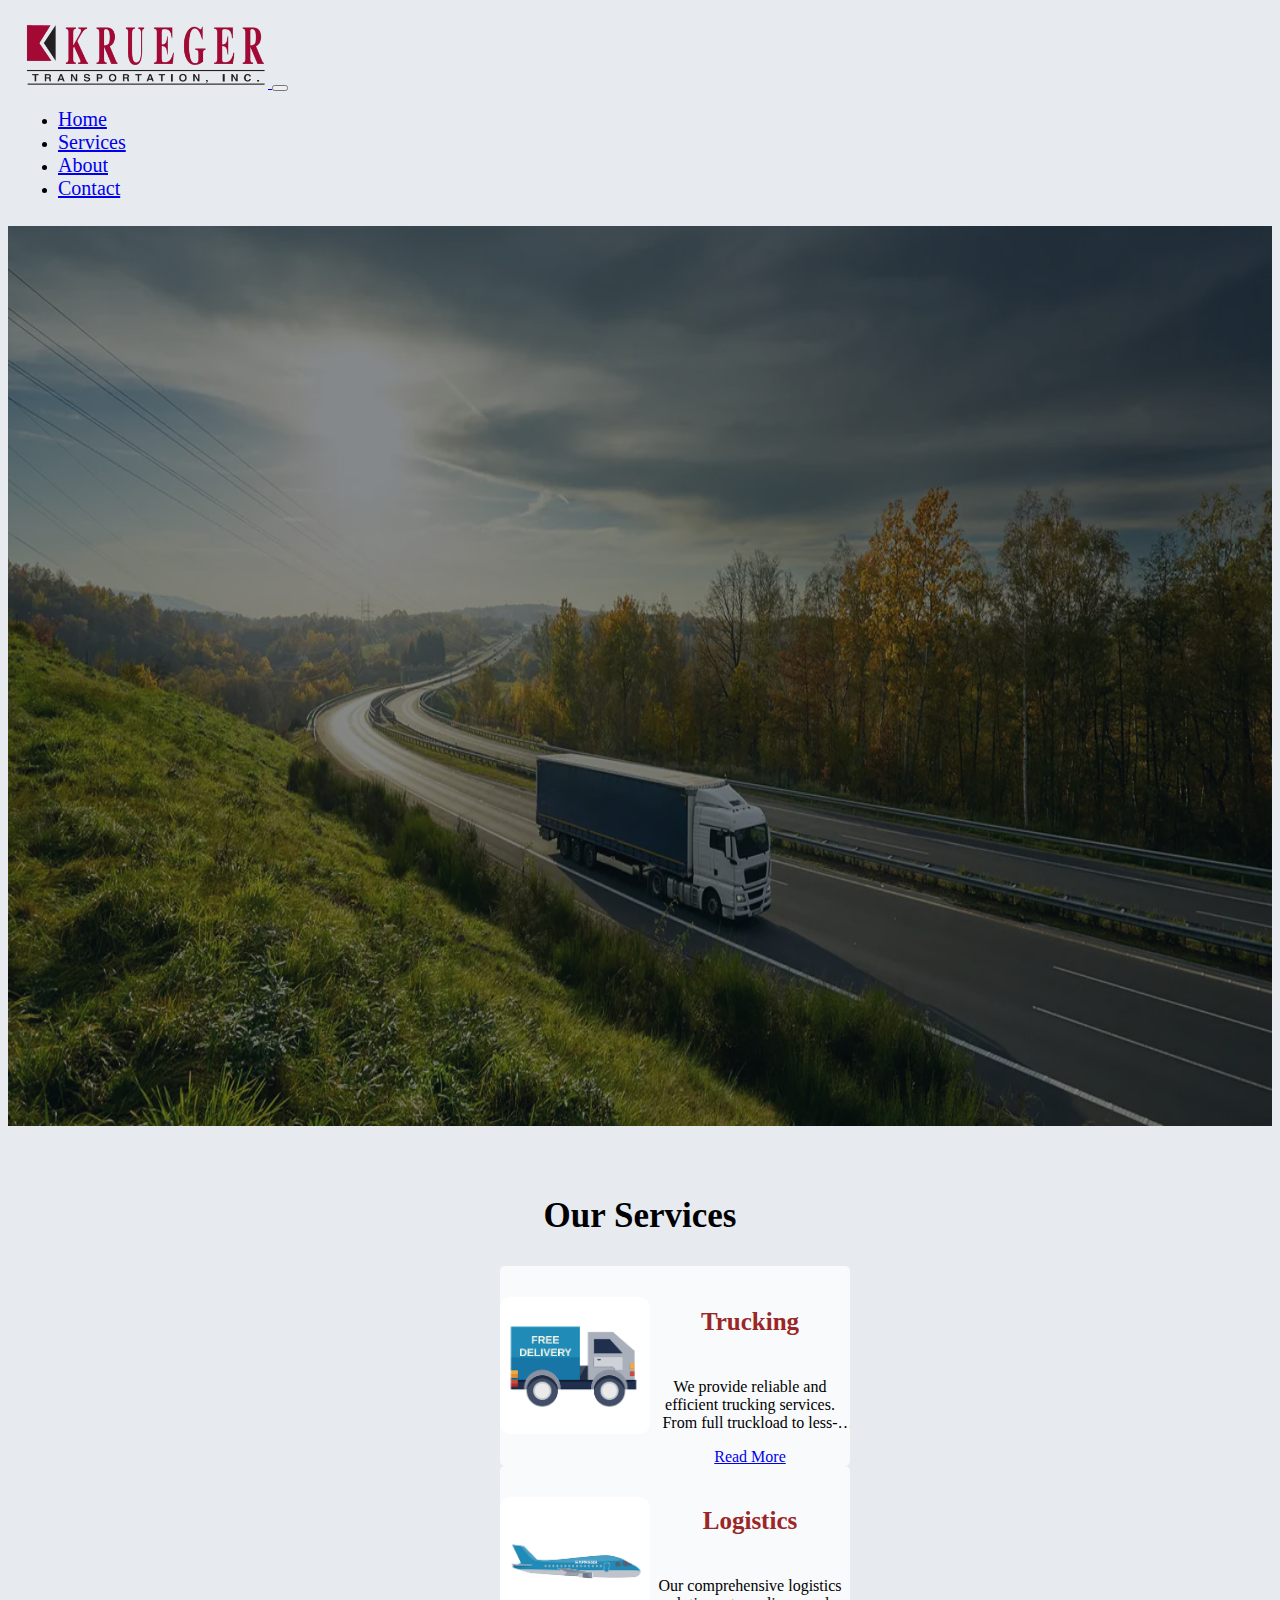
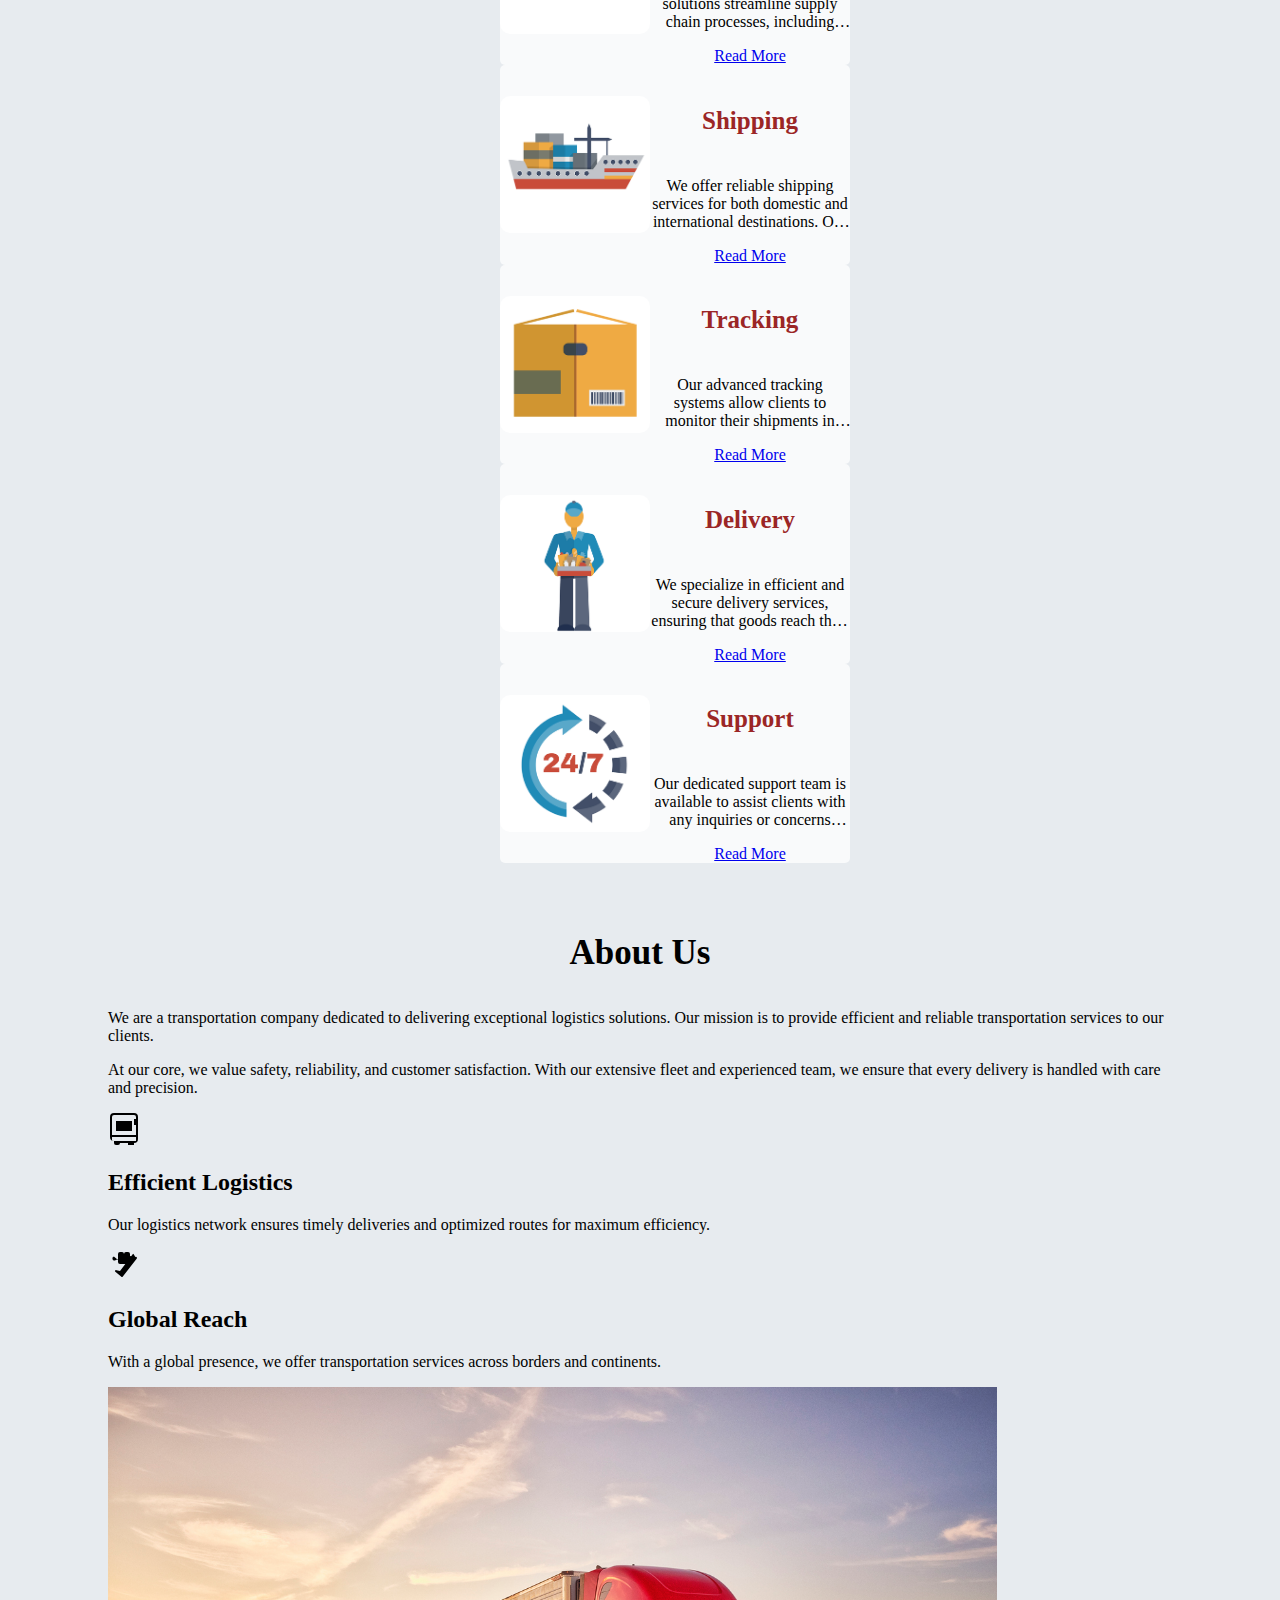
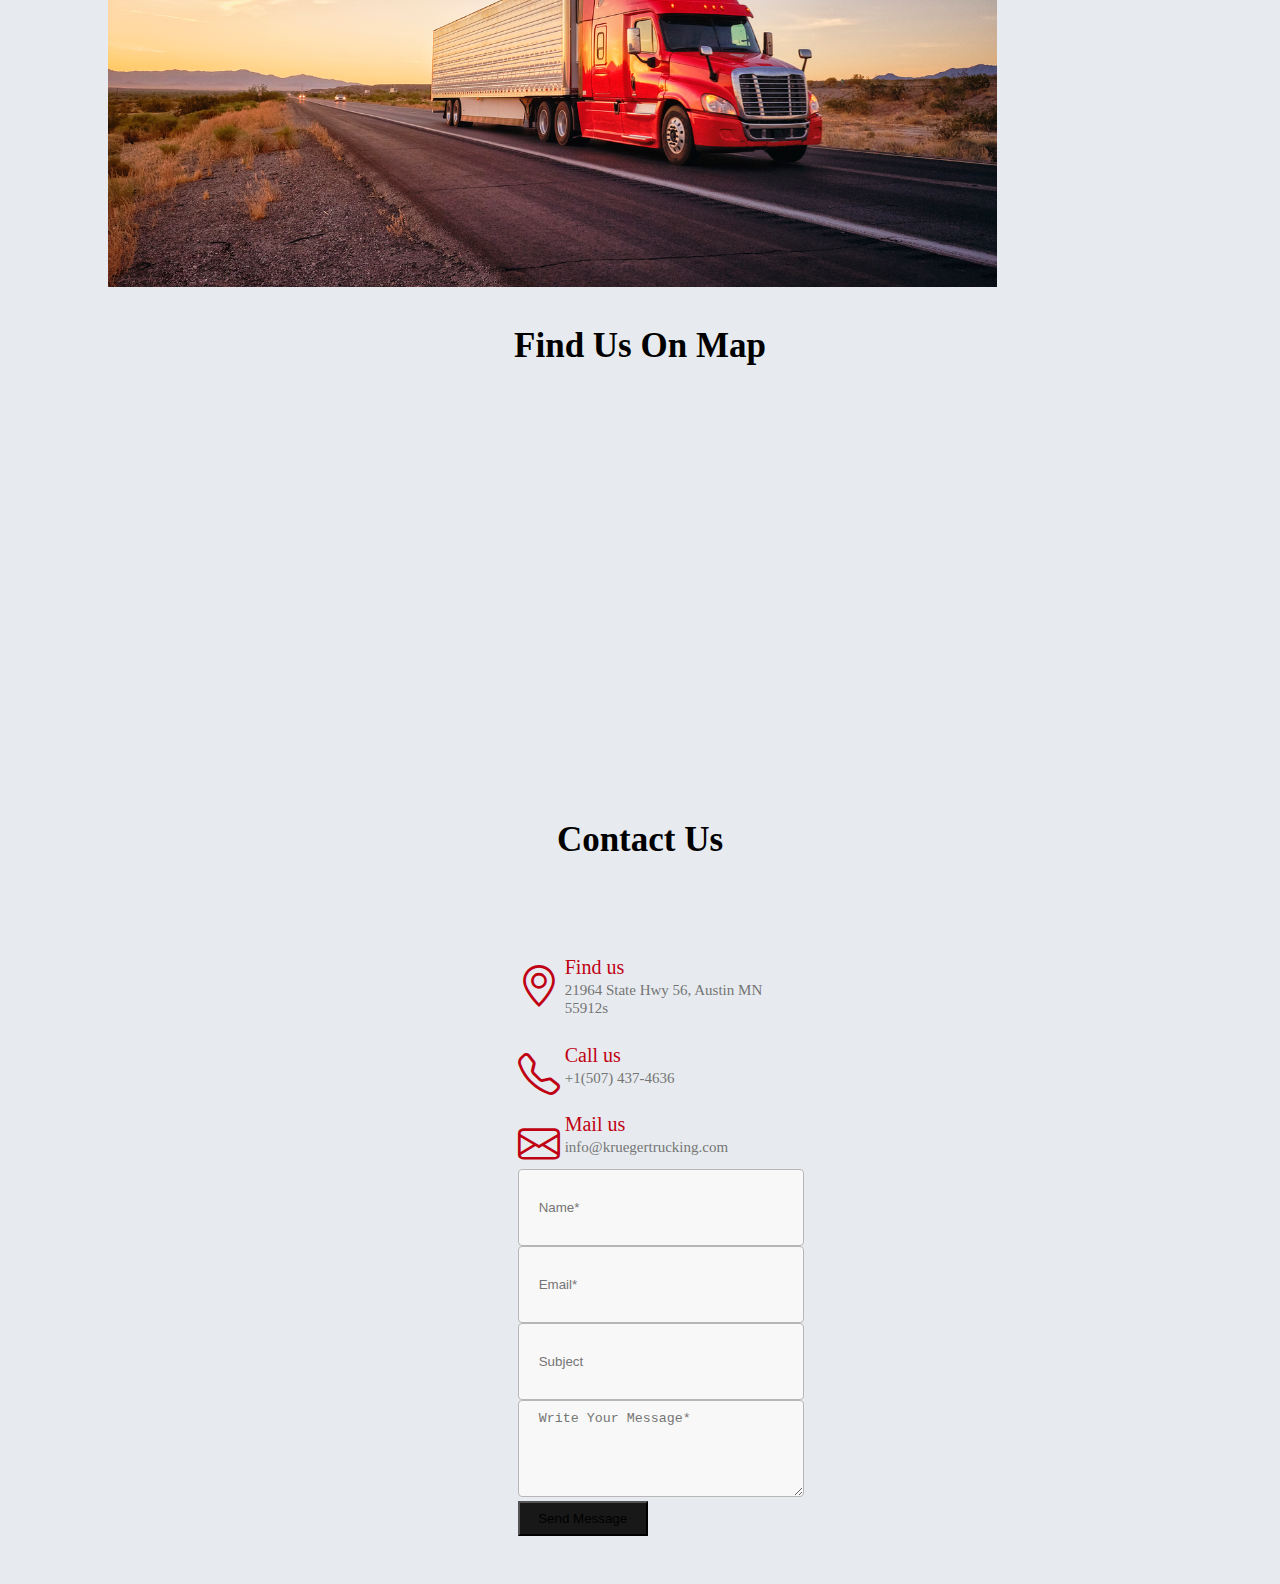
==== index.html @ 3176129b "-----" ====
<!DOCTYPE html>
<html lang="en">
<head>
    <meta charset="UTF-8">
    <meta name="viewport" content="width=device-width, initial-scale=1.0">
    <title>Krueger-Transportation-inc</title>
    <!--Bootstrap css-->
    <link href="https://cdn.jsdelivr.net/npm/bootstrap@5.0.2/dist/css/bootstrap.min.css" rel="stylesheet"
        integrity="sha384-EVSTQN3/azprG1Anm3QDgpJLIm9Nao0Yz1ztcQTwFspd3yD65VohhpuuCOmLASjC" crossorigin="anonymous">

    <!-- Google Fonts -->
    <link rel="preconnect" href="https://fonts.googleapis.com">
    <link rel="preconnect" href="https://fonts.gstatic.com" crossorigin>
    <link href="https://fonts.googleapis.com/css2?family=Alegreya:wght@700&family=Montserrat:wght@400;700&display=swap"
        rel="stylesheet">
    <!-- Bootstrap Icons -->
    <link rel="stylesheet" href="https://cdn.jsdelivr.net/npm/bootstrap-icons@1.7.1/font/bootstrap-icons.css">



        <link rel="stylesheet" href="css/main.css">
</head>
<body>
    
    <nav class="navbar start-0 top-0 end-0 navbar-expand-lg navbar-light bg-trans">
            <div class="container-fluid">
                <a class="logo_link" href="index.html">
                <img class="navbar-brand ms-5 logo" src="images/LOGO.PNG" alt="logo">
                </a>
                <button class="navbar-toggler" type="button" data-bs-toggle="collapse" data-bs-target="#navbarSupportedContent"
                    aria-controls="navbarSupportedContent" aria-expanded="false" aria-label="Toggle navigation">
                    <span class="navbar-toggler-icon"></span>
                </button>
                <div class="collapse navbar-collapse" id="navbarSupportedContent">
                    <div class="nav_spacer"></div>
                    <ul class="navbar-nav me-auto mb-2 mb-lg-0">
                        <li class="nav-item">
                            <a class="nav-link active me-4" aria-current="page" href="index.html" >Home</a>
                        </li>
                        <li class="nav-item">
                            <a class="nav-link active me-4" href="#services" >Services</a>
                        </li>

                        <li class="nav-item">
                            <a class="nav-link active me-4" href="#about" >About</a>
                        </li>

                        <li class="nav-item">
                            <a class="nav-link active" href="#contact" >Contact</a>
                        </li>
                    </ul>
                </div>
            </div>
    </nav>

    <section class="hero">
    <div class="hero__overlay"></div>
    <!-- Video not included. Download: https://www.pexels.com/video/two-people-in-front-of-a-campfire-pouring-water-from-a-kettle-2675515/ -->
    <img class="hero__image" src="images/testimage.webp" alt="hero">
<div class="hero__content h-100 container-custom position-relative">
    <div class="d-flex h-100 align-items-center hero__content-width">
        <div class="text-white">
            <h1 class="hero__heading1 fw-bold mb-4">Delivering Dependable Trucking Solutions</h1>
            <p class="hero__heading fs-5 mb-4">At our trucking business, we're committed to providing exceptional
                service every step of the way. Count on us for safe, efficient transportation solutions tailored to your
                needs, ensuring your cargo arrives on time, every time.</p>

            <a href="#contact" class="mt-2 btn btn-lg btn-outline-light" role="button">Contact Us</a>

        </div>
    </div>
</div>


    </section>

<section class="section_spacer" id="services">
    <div class="section_title">
        Our Services
    </div>
    <div class="services">
        <div class="container-fluid">
            <div class="row row-cols-1 row-cols-md-2 card_gap row_center">
                <div class="col col_width">
                    <div class="card">
                        <img src="images/service-1.png" class="card-img-top" alt="Trucking">
                        <div class="card-body">
                            <h5 class="card-title">Trucking</h5>
                            <p class="card-text">We provide reliable and efficient trucking services.
                                 From full truckload to less-than-truckload
                                shipments, we ensure timely delivery with a focus on safety and customer satisfaction.
                            </p>
                            <a href="#" class="read-more">Read More</a>
                        </div>
                    </div>
                </div>
                <div class="col col_width">
                    <div class="card">
                        <img src="images/service-5.png" class="card-img-top" alt="Logistics">
                        <div class="card-body">
                            <h5 class="card-title">Logistics</h5>
                            <p class="card-text">Our comprehensive logistics solutions streamline supply chain
                                processes, including inventory management, warehousing, distribution, and
                                transportation.</p>
                                <a href="#" class="read-more">Read More</a>
                        </div>
                    </div>
                </div>
                <div class="col col_width">
                    <div class="card">
                        <img src="images/service-2.png" class="card-img-top" alt="Shipping">
                        <div class="card-body">
                            <h5 class="card-title">Shipping</h5>
                            <p class="card-text">We offer reliable shipping services for both domestic and international
                                destinations. Our extensive network and expertise ensure timely delivery of goods,
                                whether by air, sea, or land, with a focus on safety and efficiency.</p>
                                <a href="#" class="read-more">Read More</a>
                        </div>
                    </div>
                </div>
                <div class="col col_width">
                    <div class="card">
                        <img src="images/service-3.png" class="card-img-top" alt="Tracking">
                        <div class="card-body">
                            <h5 class="card-title">Tracking</h5>
                            <p class="card-text">Our advanced tracking systems allow clients to monitor their shipments
                                in real-time. With accurate tracking information, clients can make informed decisions and
                                ensure on-time delivery.</p>
                                <a href="#" class="read-more">Read More</a>
                        </div>
                    </div>
                </div>
                <div class="col col_width">
                    <div class="card">
                        <img src="images/service-4.png" class="card-img-top" alt="Delivery">
                        <div class="card-body">
                            <h5 class="card-title">Delivery</h5>
                            <p class="card-text">We specialize in efficient and secure delivery services, ensuring that
                                goods reach their destination safely and on time. Whether it's last-mile delivery or
                                doorstep delivery, we prioritize customer satisfaction and reliability.</p>
                                <a href="#" class="read-more">Read More</a>
                        </div>
                    </div>
                </div>
                <div class="col col_width">
                    <div class="card">
                        <img src="images/service-6.png" class="card-img-top" alt="Support">
                        <div class="card-body">
                            <h5 class="card-title">Support</h5>
                            <p class="card-text">Our dedicated support team is available to assist clients with any
                                inquiries or concerns regarding their transportation needs. From scheduling shipments to
                                resolving issues, we provide personalized support to ensure a seamless experience for
                                our clients.</p>
                                <a href="#" class="read-more">Read More</a>
                        </div>
                    </div>
                </div>
            </div>
        </div>
    </div>
</section>


    <section class="py-3 py-md-5 section_spacer" id="about">
        <div class="section_title">
            About Us
        </div>
     <div class="container">
        <div class="row gy-3 gy-md-4 gy-lg-0 align-items-lg-center">
            <div class="col-12 col-lg-6 col-xl-5">
                <div class="row justify-content-xl-center">
                    <div class="col-12 col-xl-11">
                        <p class="lead fs-4 text-secondary mb-3">We are a transportation company dedicated to delivering
                            exceptional logistics solutions. Our mission is to provide efficient and reliable
                            transportation services to our clients.</p>
                        <p class="mb-5">At our core, we value safety, reliability, and customer satisfaction. With our
                            extensive fleet and experienced team, we ensure that every delivery is handled with care and
                            precision.</p>
                        <div class="row gy-4 gy-md-0 gx-xxl-5X">
                            <div class="col-12 col-md-6">
                                <div class="d-flex">
                                    <div class="me-4 text-primary">
                                        <svg xmlns="http://www.w3.org/2000/svg" width="32" height="32"
                                            fill="currentColor" class="bi bi-truck" viewBox="0 0 16 16">
                                            <path fill-rule="evenodd"
                                                d="M13 0H3a2 2 0 0 0-2 2v10a2 2 0 0 0 2 2v1a1 1 0 0 0 1 1h1a1 1 0 0 0 1-1V15h4v1a1 1 0 0 0 1 1h1a1 1 0 0 0 1-1v-1a2 2 0 0 0 2-2V2a2 2 0 0 0-2-2zM3 1h10a1 1 0 0 1 1 1v9H2V2a1 1 0 0 1 1-1zm11 11H2v2h12v-2zM4 4h8v5H4V4zm9-1h1v3h-1V3z" />
                                        </svg>
                                    </div>
                                    <div>
                                        <h2 class="h4 mb-3">Efficient Logistics</h2>
                                        <p class="text-secondary mb-0">Our logistics network ensures timely deliveries
                                            and optimized routes for maximum efficiency.</p>
                                    </div>
                                </div>
                            </div>
                            <div class="col-12 col-md-6">
                                <div class="d-flex">
                                    <div class="me-4 text-primary">
                                        <svg xmlns="http://www.w3.org/2000/svg" width="32" height="32"
                                            fill="currentColor" class="bi bi-geo-alt" viewBox="0 0 16 16">
                                            <path
                                                d="M13.68 3.553a.5.5 0 0 1 .637.77l-7 9a.5.5 0 0 1-.638.077l-3-2.5a.5.5 0 0 1 .577-.816L6 10.498l6.447-8.436a.5.5 0 0 1 .233-.209z" />
                                            <path
                                                d="M8 5.999V2a1 1 0 0 1 1-1h1a1 1 0 0 1 1 1v.999l1.072.286a1 1 0 1 1-.544 1.943L11 4.48V6a1 1 0 0 1-1 1H6a1 1 0 0 1-1-1V4.48l-1.528.747a1 1 0 1 1-.544-1.943L5 4.998V2a1 1 0 0 1 1-1h1a1 1 0 0 1 1 1v3.999z" />
                                        </svg>
                                    </div>
                                    <div>
                                        <h2 class="h4 mb-3">Global Reach</h2>
                                        <p class="text-secondary mb-0">With a global presence, we offer transportation
                                            services across borders and continents.</p>
                                    </div>
                                </div>
                            </div>
                        </div>
                    </div>
                </div>
            </div>
            <div class="col-12 col-lg-6 col-xl-7">
                <img class="img-fluid rounded hover_efct" loading="lazy" src="images/aboutus2.jpg" alt="About 1">
            </div>
        </div>
     </div>
    </section>

    <section class="py-3 py-md-5 map_section">
        <div class="section_title">
            Find Us On Map
        </div>

        <div class="map">
            <iframe style="border: 0;"
                src="https://www.google.com/maps/embed?pb=!1m18!1m12!1m3!1d2885.782569124817!2d-92.87006414944355!3d43.67349165903472!2m3!1f0!2f0!3f0!3m2!1i1024!2i768!4f13.1!3m3!1m2!1s0x87f0cea5fe4e522f%3A0x4986722589c04c2f!2s21964+MN-56%2C+Austin%2C+MN+55912%2C+USA!5e0!3m2!1sen!2sin!4v1524024676343"
                width="100%" height="350" frameborder="0" allowfullscreen="allowfullscreen"></iframe>
        </div>

    </section>

    <section class="contact mb-5 section_spacer" id="contact">
                    <div class="section_title">
                        Contact Us
                    </div>
                    
        <div class="contact_form">
            <div class="form-container-box">
            <div class="row mb-4 contact_info">
                <div class="col-lg-5 col-md-12 mb-30">
                    <div class="single-cta d-flex">
                        <i class="bi bi-geo-alt"></i>
                        <div class="cta-text">
                            <h4>Find us</h4>
                            <span>21964 State Hwy 56, Austin MN 55912s</span>
                        </div>
                    </div>
                </div>
                <div class="col-lg-3 col-md-12 mb-30">
                    <div class="single-cta">
                        <i class="bi bi-telephone"></i>
                        <div class="cta-text">
                            <h4>Call us</h4>
                            <span>+1(507) 437-4636</span>
                        </div>
                    </div>
                </div>
                <div class="col-lg-4 col-md-12 mb-30">
                    <div class="single-cta">
                        <i class="bi bi-envelope"></i>
                        <div class="cta-text">
                            <h4>Mail us</h4>
                            <span>info@kruegertrucking.com</span>
                        </div>
                    </div>
                </div>
            </div>
            
            <form class="row g-3">
                <div class="col-md-6">
                    <input type="text" class="form-control" id="name" name="name" placeholder="Name*" required="required" data-error="Your name is required.">
                </div>
                <div class="col-md-6">
                    <input type="email" class="form-control" id="email"name="email" placeholder="Email*" required="required" data-error="Your valid email is required.">
                </div>
                <div class="col-12">
                    <input type="text" class="form-control" id="subject" placeholder="Subject">
                </div>
                <div class="col-12">
                   <textarea class="form-control" id="message" name="message" rows="5" placeholder="Write Your Message*"
                   required="required" data-error="Please leave us a message."></textarea>               
                </div>

                <div class="col-12">
                    <button type="submit" class="btn btn-primary">Send Message</button>
                </div>
            </form>
            </div>
        </div>
    </section>

        <script src="https://cdn.jsdelivr.net/npm/bootstrap@5.0.2/dist/js/bootstrap.bundle.min.js"
            integrity="sha384-MrcW6ZMFYlzcLA8Nl+NtUVF0sA7MsXsP1UyJoMp4YLEuNSfAP+JcXn/tWtIaxVXM"
            crossorigin="anonymous"></script>

    <script src="js/main.js"></script>
</body>
</html>
---- css/main.css ----
:root {
    --primary-color: #0a1118;
    --primary-color-highlight: #233D54;
    --bs-body-bg: #e7ebef;
    --bs-body-font-family: 'Montserrat', sans-serif;
}

/* CSS for smooth scrolling animation */
@keyframes scroll {
    0% {
        transform: translateY(0);
    }

    100% {
        transform: translateY(-200vh);
    }
}

body{
    background-color:var(--bs-body-bg) !important;
}

.text-left {
    text-align: left;
    padding-left: 20px;
}

.navbar{
    padding: 10px;
    border-radius: 10px;

}

.nav_spacer{
    margin-right:820px;
}

.nav-link{
    font-size: 20px;
}

.section_title {
    text-align: center;
    font-size: 35px;
    font-weight: 600;
    padding: 20px;
    margin-top: 15px;
    margin-bottom: 10px;

}

.section_spacer{
    margin-top: 50px;
}
@media (max-width: 720px) {
    .section_spacer{
        margin-top: 80px;
    }
    
}

.logo{
    width: 250px!important;
    height: 70px!important;
}

@media (max-width: 720px) {
.logo{
    width: 150px !important;
}
}


.logo_link{
    background-color: none;
}

.logo_link:hover{
    background-color: #e7ebef;
}

nav a {
     transition: color 2s ease ;
     transition-delay: 2s ease;
  }
    
nav a:hover {
    color: white ;
    background-color: #9b2626;
    border-radius: 1rem;
 }

 footer a:hover{
   color:#9b2626 !important;
 }
/*
* Hero Section
*/

.hero {
    position: relative;
    height: 100vh;
    background-color: var(--primary-color);
    overflow: hidden;
}

@media (min-width: 1400px) {
    .hero__heading {
        font-size: 2rem;
    }

    .hero__heading1{
        font-size: 2rem;
    }
}

.hero__image {
    position: absolute;
    top: 50%;
    left: 50%;
    min-width: 100%;
    min-height: 100%;
    width: auto;
    height: auto;
    transform: translateX(-50%) translateY(-50%);
}

.hero__overlay {
    position: absolute;
    left: 0;
    top: 0;
    right: 0;
    bottom: 0;
    background-color: var(--primary-color);
    opacity: 0.5;
    z-index: 1;
}

.hero__content {
    display: flex;
    justify-content: center;
    text-align: center;
    z-index: 1;
}

.hero__content-width {
    max-width: 540px;
    justify-content: center;
}

@media (max-width: 790px) {
    .hero{
        height: 60vh;
    }
    .fs-5 {
    font-size: 1.2rem !important;
    }
    .hero__image{
        max-width: 180% !important;
    }
}


.hero__scroll-btn {
    position: absolute;
    left: 50%;
    bottom: 30px;
    transform: translateX(-50%);
    z-index: 1;
    color: var(--bs-light);
    display: flex;
    flex-direction: column;
    align-items: center;
    text-decoration: none;
}

.hero__scroll-btn:hover {
    color: var(--bs-light);
    opacity: 0.8;
}

.hero__scroll-btn .bi {
    transition-delay: 0.8s;
    animation: bounce 1s infinite alternate;
} 

.hero a{
    color: white!important;
    background-color: #9b2626;
    transition: transform 1s ease;
    margin-bottom: 5px;
}

.hero a:hover{
    transform: scale(1.1);
    box-shadow: 0px 8px 16px rgba(0, 0, 0, 0.2);
    background-color: #9b2626;
}


@keyframes bounce {
    from {
        transform: translateY(0px);
    }

    to {
        transform: translateY(-10px);
    }
}


/** Services section **/
.services{
    display: flex;
    flex-direction: column;
    justify-content: center;
    align-items: center;
    padding-left: 150px;
    padding-right: 80px;
}

.col_width{
    width: 30%;
}

.card{
    display: flex;
    justify-content: center;
    align-items: center;
    text-align: center;
    border-radius: 5px;
    min-width: 350px !important;
    max-width: 350px!important;
    transition: transform 1s ease;
    background-color: #f9fafb !important;
}
.card:hover {
    transform: scale(1.05);
    box-shadow: 0px 8px 16px rgba(0, 0, 0, 0.2);
}

.card-title{
    font-size: 25px;
    color: #9b2626 !important;;
}

.card-text {
    display: -webkit-box;
    -webkit-line-clamp: 3;
    /* Number of lines to show */
    -webkit-box-orient: vertical;
    overflow: hidden;
    text-overflow: ellipsis;
}

.read-more {
    display: inline;
    /* Hide initially */
}

.card-text.expanded {
    -webkit-line-clamp: initial;
    /* Show all lines when expanded */
}

.card-text.expanded+.read-more {
    display: inline;
    /* Show "Read More" link when expanded */
}

.card_gap{
    gap:1.5rem;
}

.services img{
    display: flex;
    justify-content: center;
    width: 150px;
    border-radius: 10px;
}

img {
    max-width: 100%;
}

@media (max-width: 720px) {
    .row{
        flex-direction: column;
        justify-content: space-between;
    }

    .services{
        padding-left: 16px;
    }
}

/*** About Section ***/
#about{
    padding-left:100px;
    padding-right:100px;
}

.img-fluid {
    max-width: 107%;
    height: 500px;
}

.hover_efct{
  transition: transform 1s ease;
}

.hover_efct:hover{
    transform: scale(1.05);
    box-shadow: 0px 8px 16px rgba(0, 0, 0, 0.2);
}

@media (max-width: 720px) {
    #about {
            padding: 20px;
    }

        .img-fluid {
            max-width: 100%;
            height: 200px;
        }
}

/*** Map ***/
.map_section{
    padding-left: 100px;
    padding-right: 100px;
}

.map iframe{
    border-radius: 5px;
}

@media (max-width: 720px) {
    .map_section{
        padding: 20px;
    }
}

/*** contact section **/
.contact{
    background-color: #e7ebef;
}

.contact_form{
    background: #e7ebef;
    display: flex;
    justify-content: center;
    align-items: center;
}


.contact_form form input,
.contact_form form textarea {
    width: 100%;
    padding: 10px 20px;
    border: 0;
    min-height: 55px;
    background-color: #f8f8f8;
    font-weight: 500;
    border-radius: 0.25rem;
    border: 1px solid #b6b6b7;
}

.contact_form button{
    padding: 8px;
    width: 130px;
    background-color: #181818;
}

.contact_form button:hover{
    background-color:#9b2626;
}

.single-cta i {
    color: #c00113;
    font-size: 42px;
    float: left;
    margin-top: 8px;
    margin-right: 5px;
}

.cta-text h4 {
    color: #c00113;
    font-size: 20px;
    font-weight: 500;
    margin-bottom: 2px;
}

.cta-text span {
    color: #757575;
    font-size: 15px;
}


.form-container-box {
    background: #e7ebef;
    padding: 40px;
}

@media (max-width: 720px) {
.contact_form{
 padding: 5px;
    }
.contact_info{
    flex-wrap: wrap;
  }

.form-container-box{
    padding: 10px;
}
}

/** Footer section**/
footer{
    background-color: #757575;
}
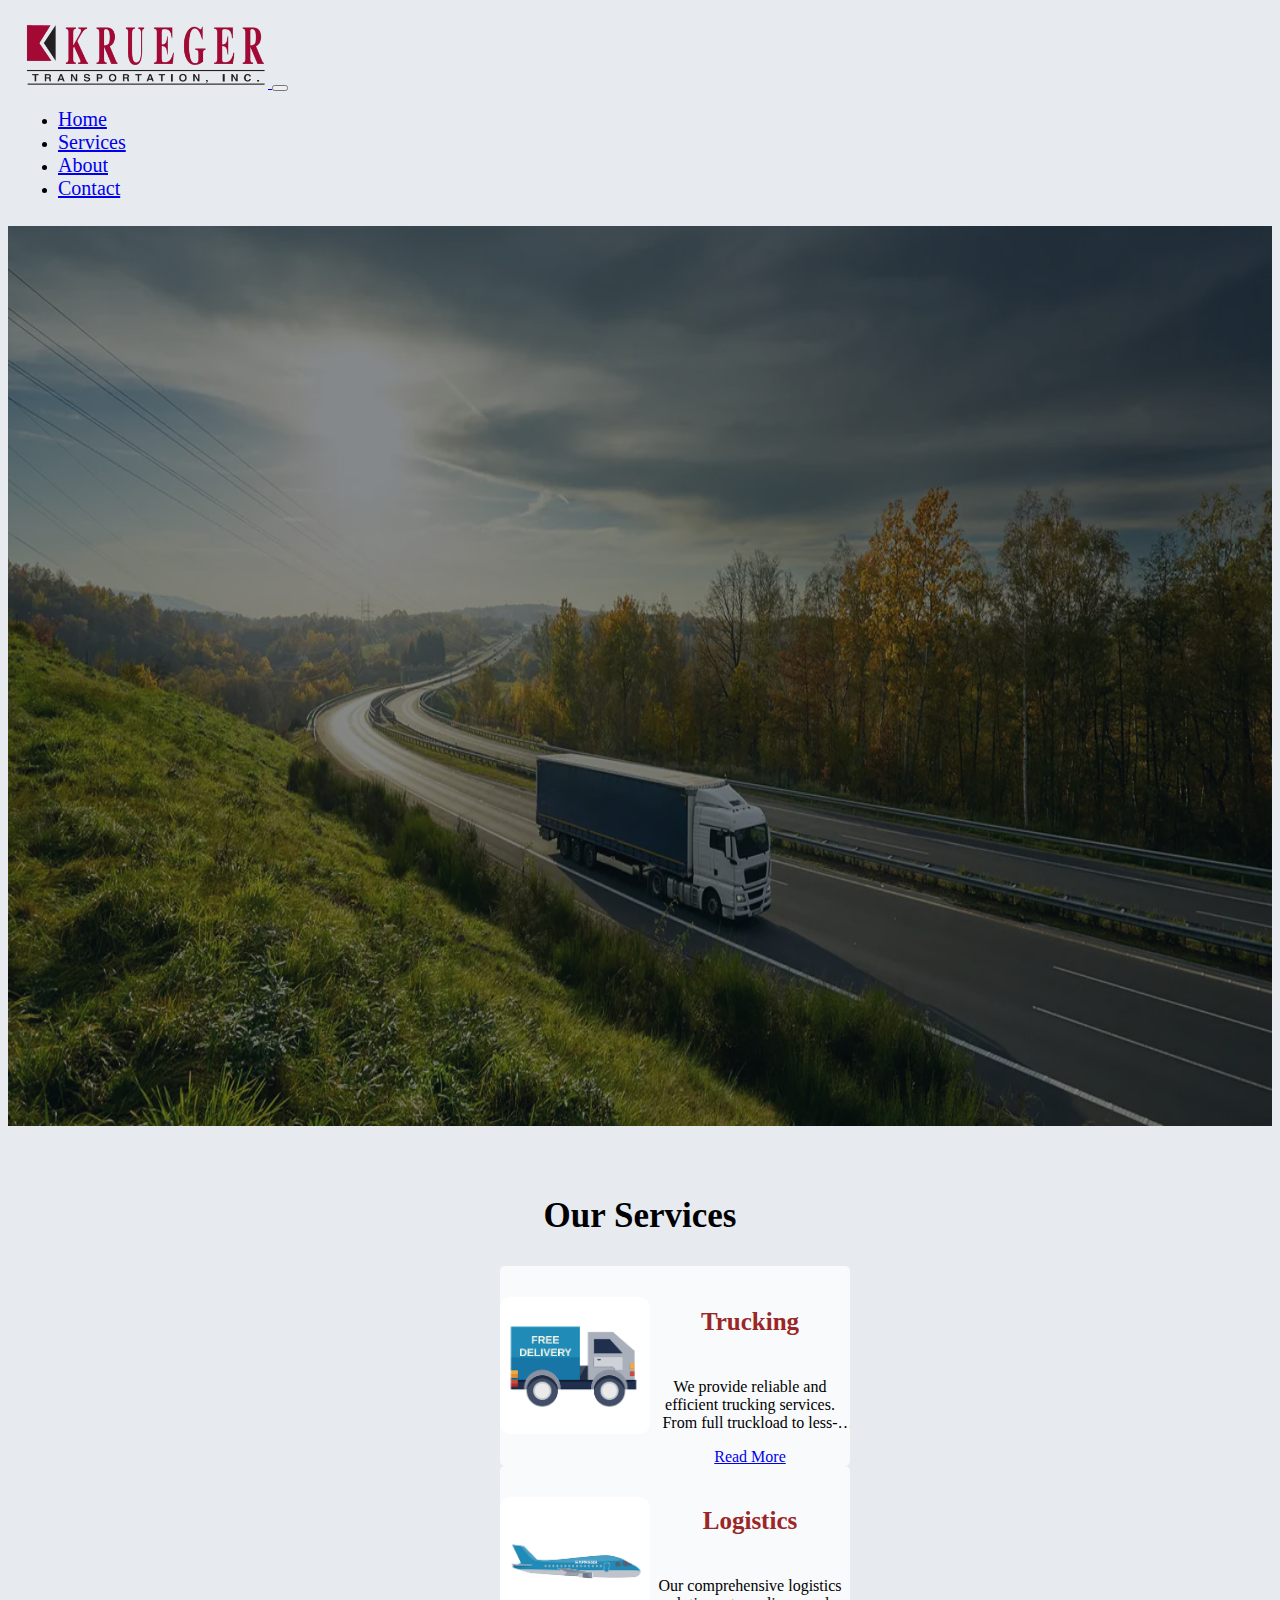
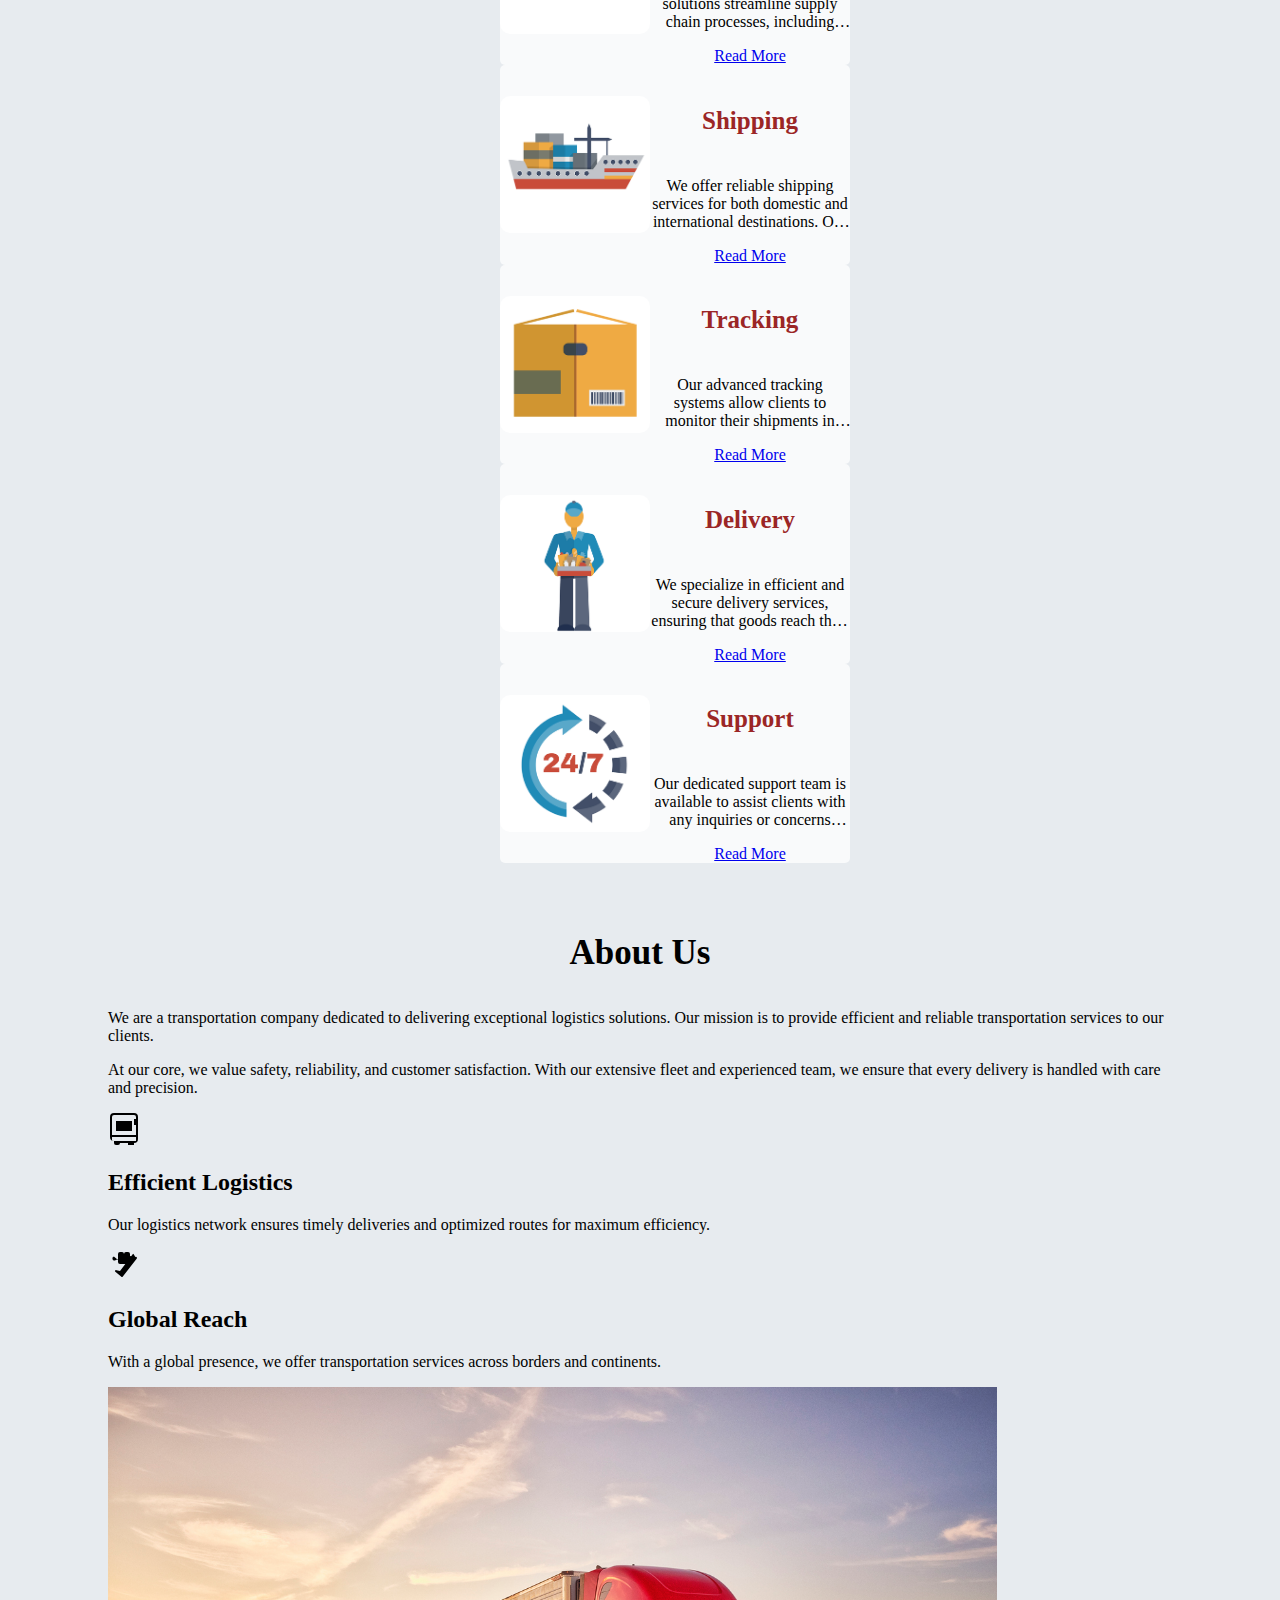
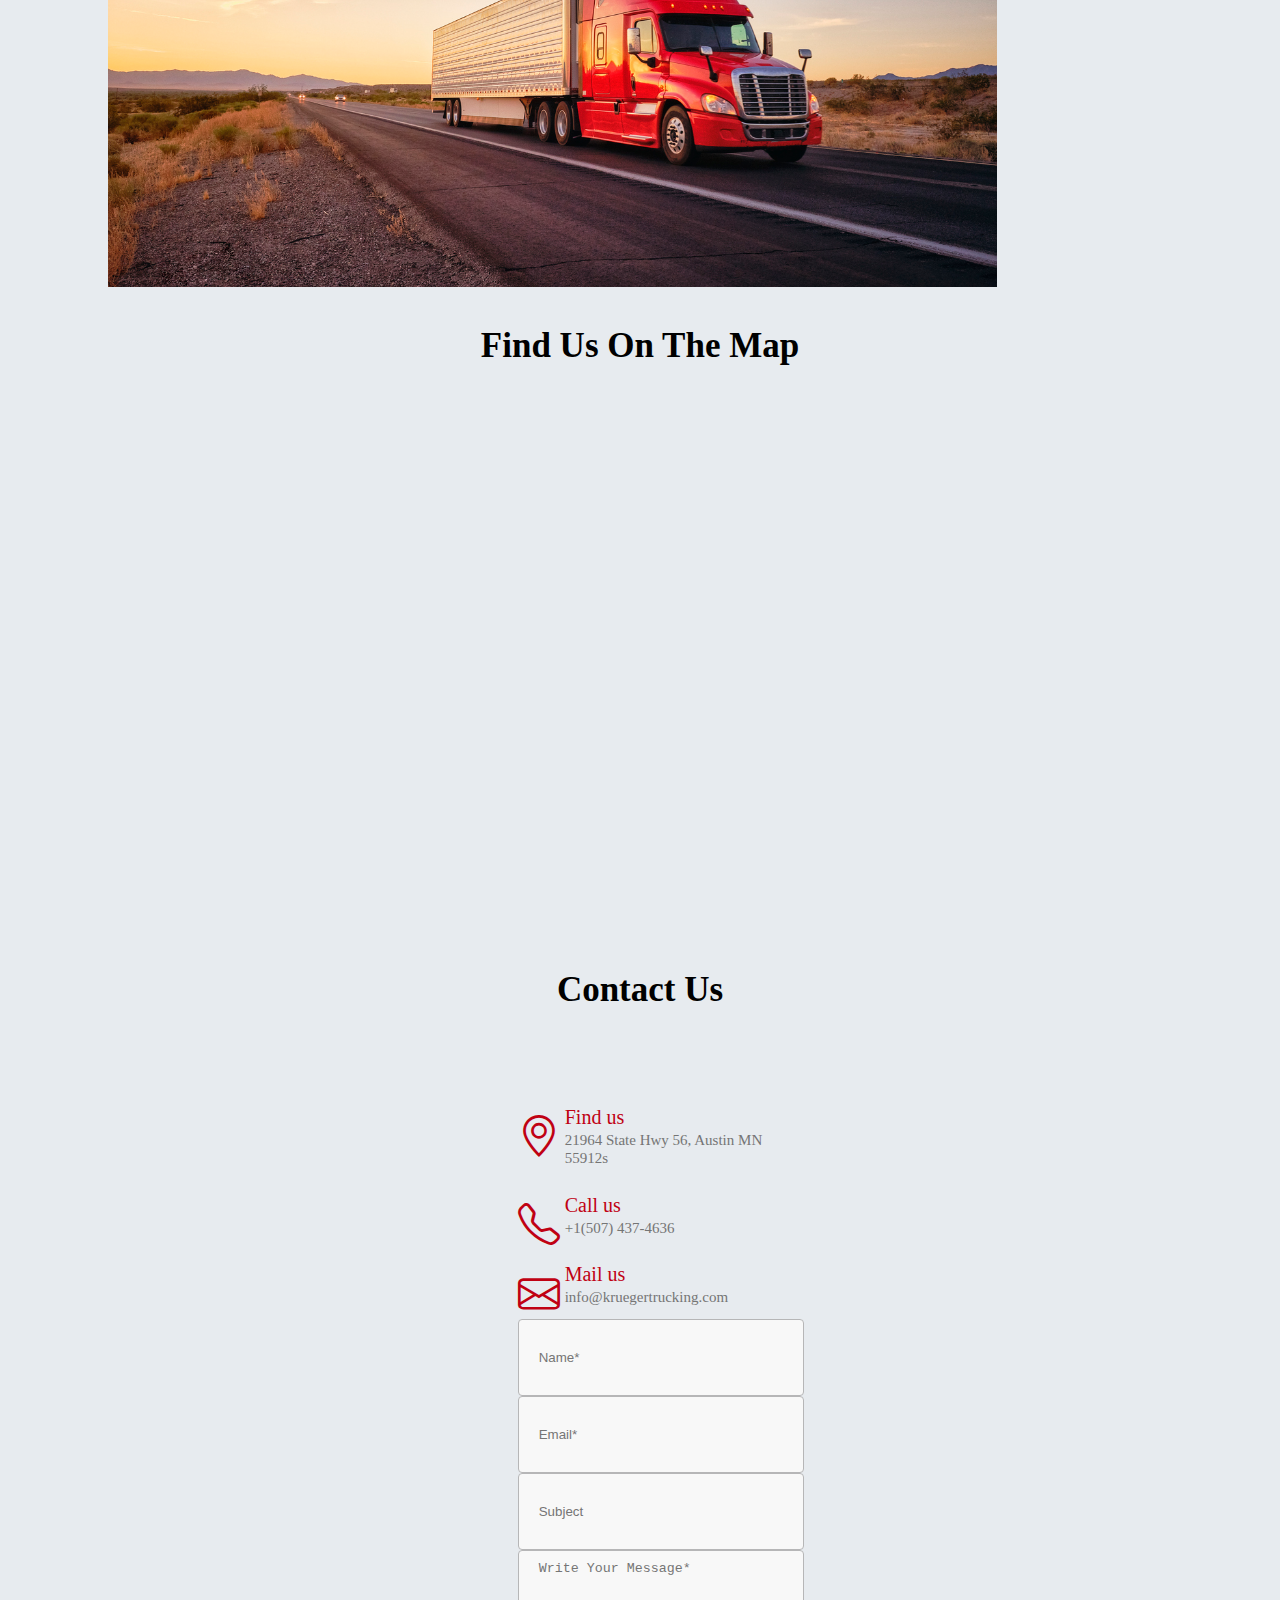
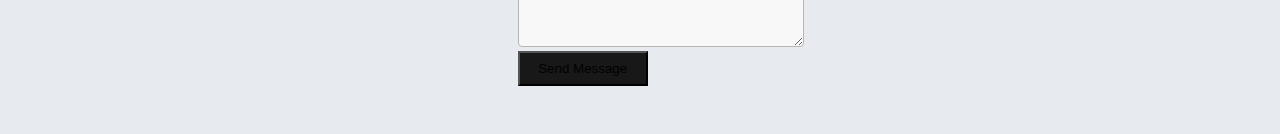
==== commit 81c7c8e3: "-----" ====
--- a/index.html
+++ b/index.html
@@ -224,7 +224,7 @@
 
     <section class="py-3 py-md-5 map_section">
         <div class="section_title">
-            Find Us On Map
+            Find Us On The Map
         </div>
 
         <div class="map">
--- a/css/main.css
+++ b/css/main.css
@@ -333,11 +333,16 @@
 
 .map iframe{
     border-radius: 5px;
+    height: 500px;
 }
 
 @media (max-width: 720px) {
     .map_section{
         padding: 20px;
+    }
+
+    .map iframe{
+        height: 400px;
     }
 }
 
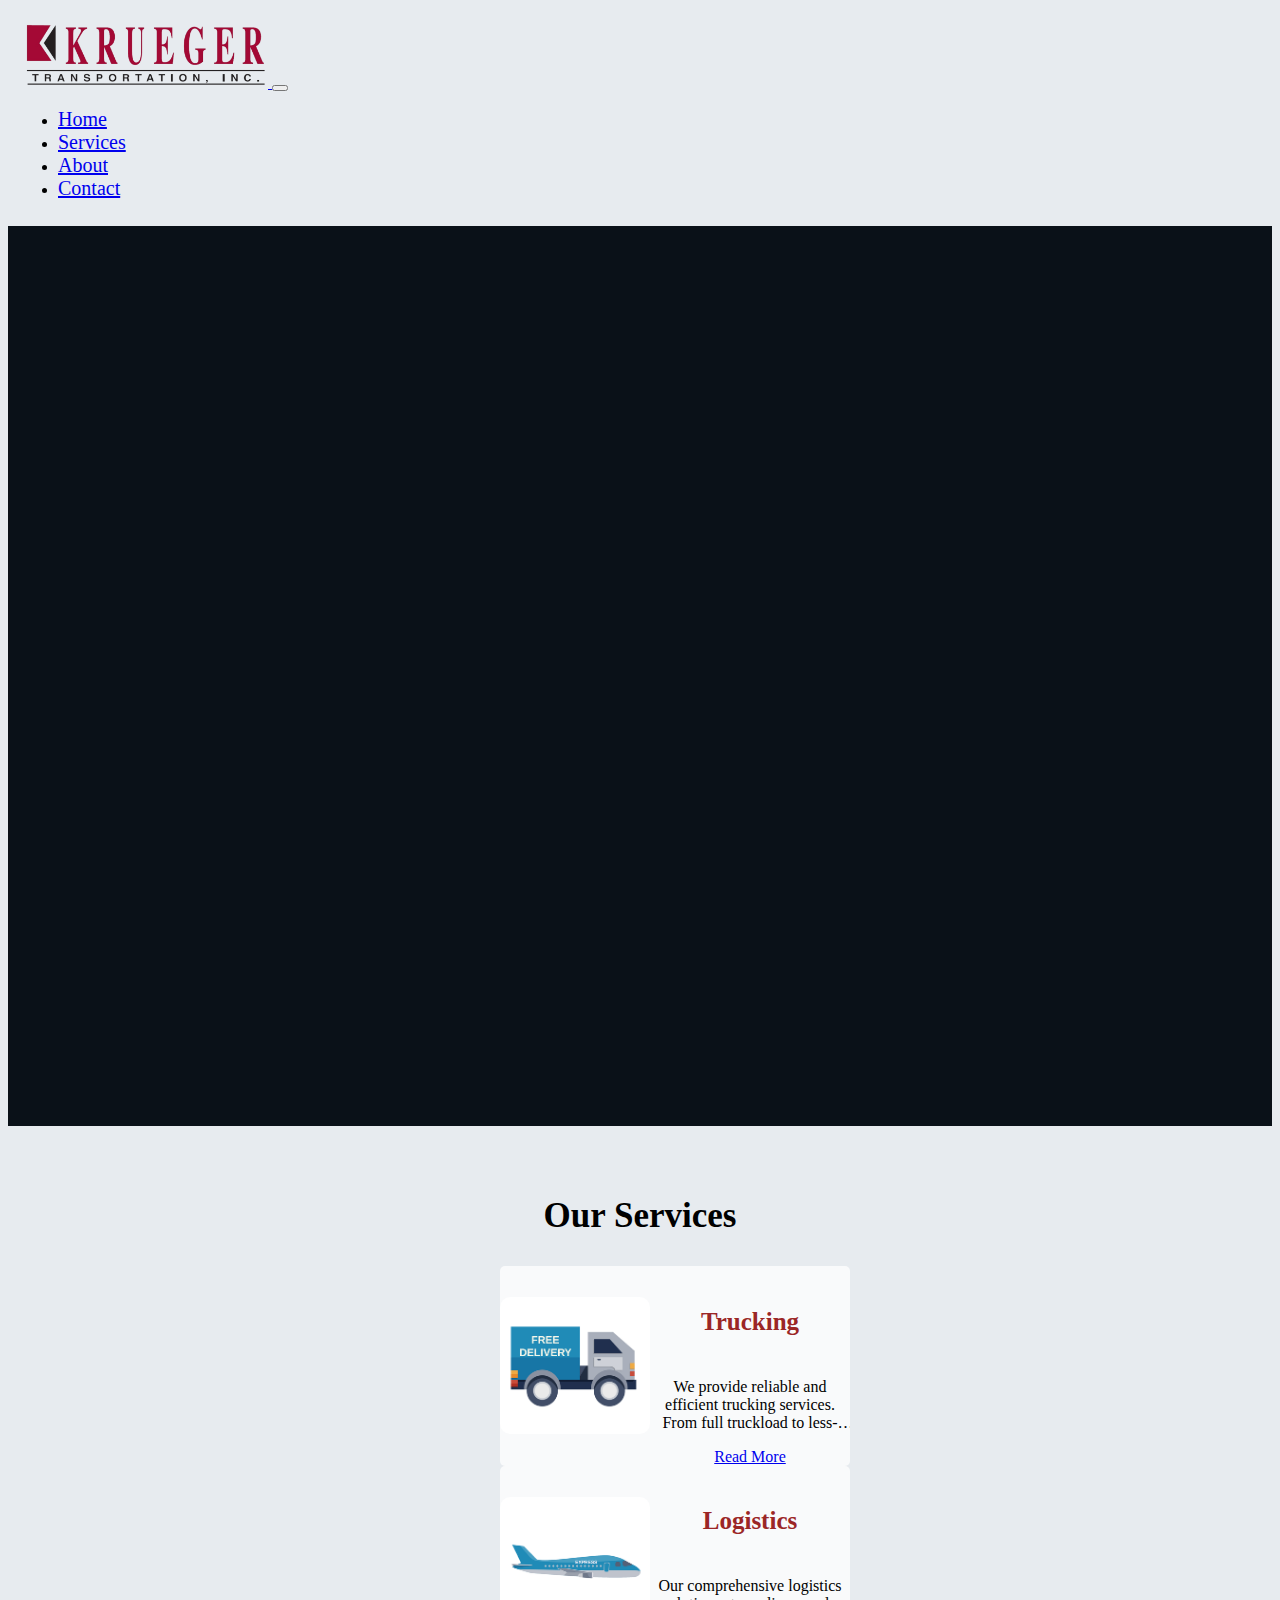
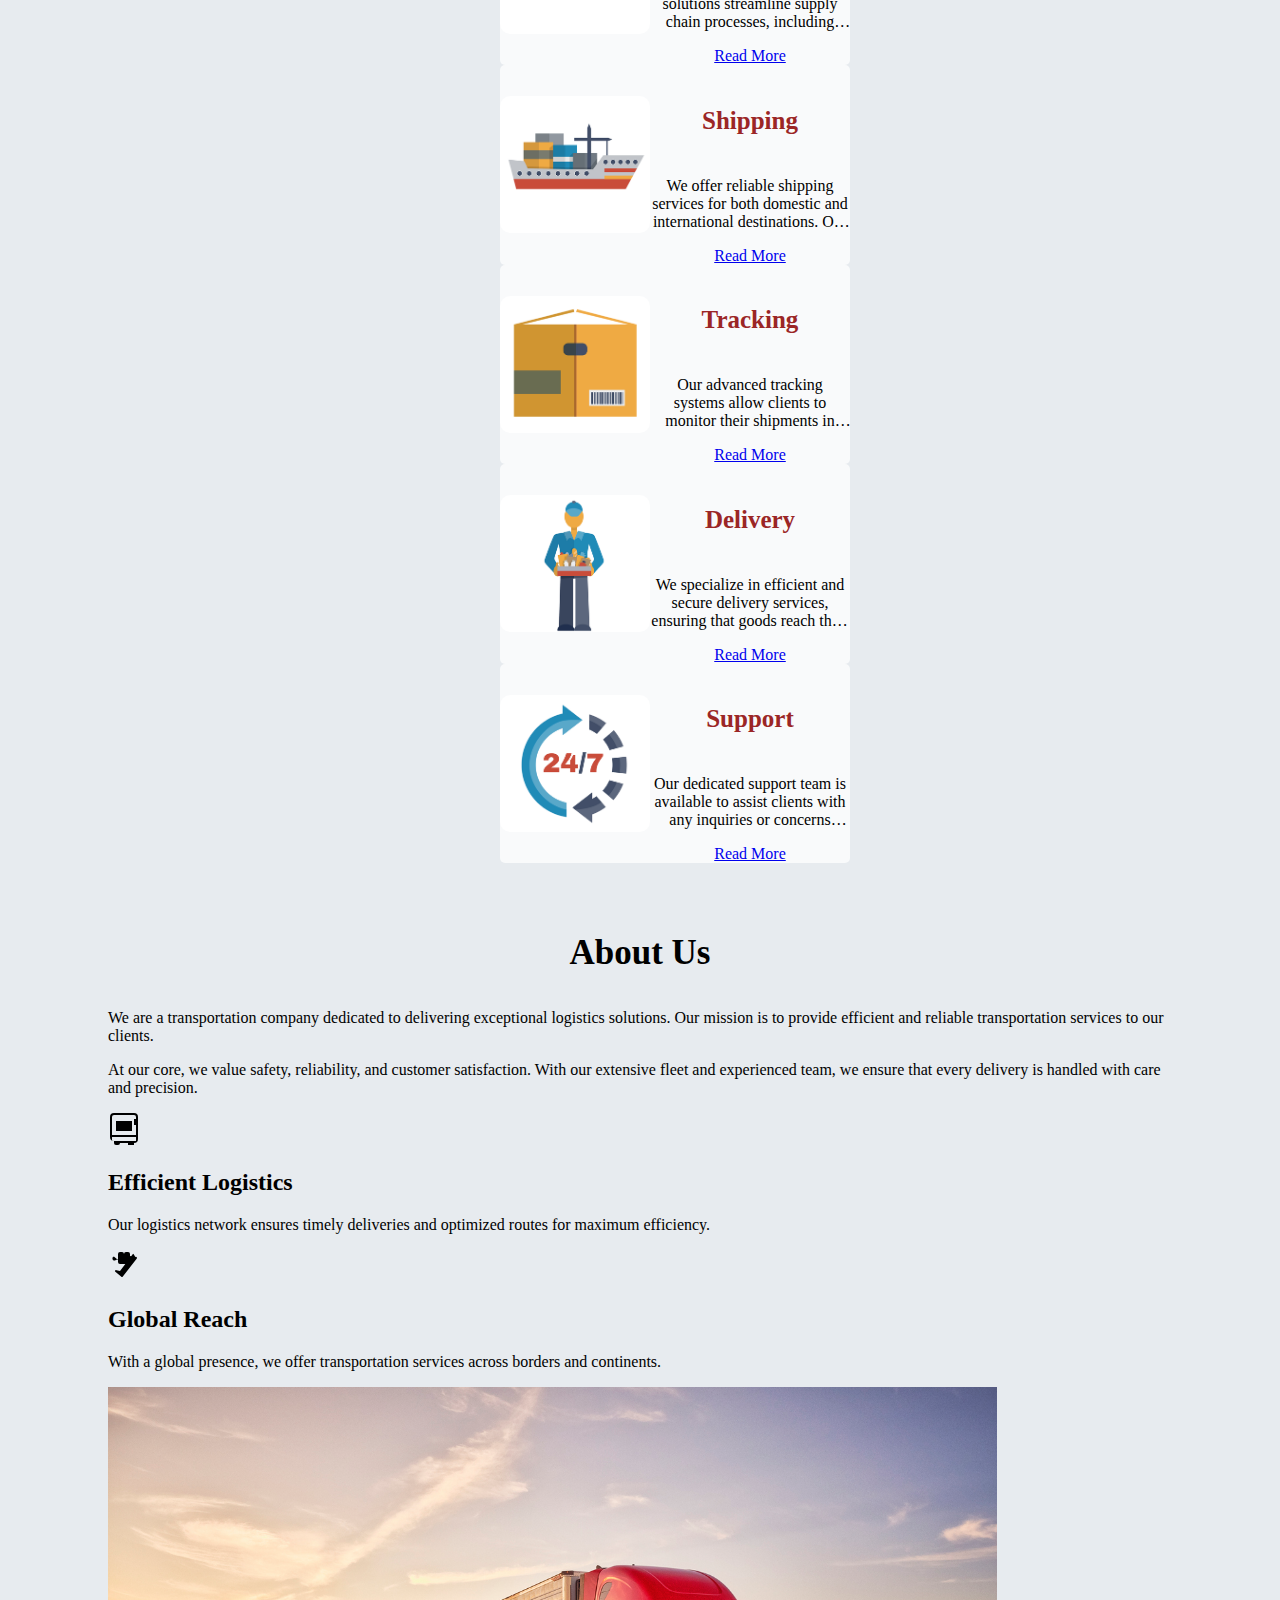
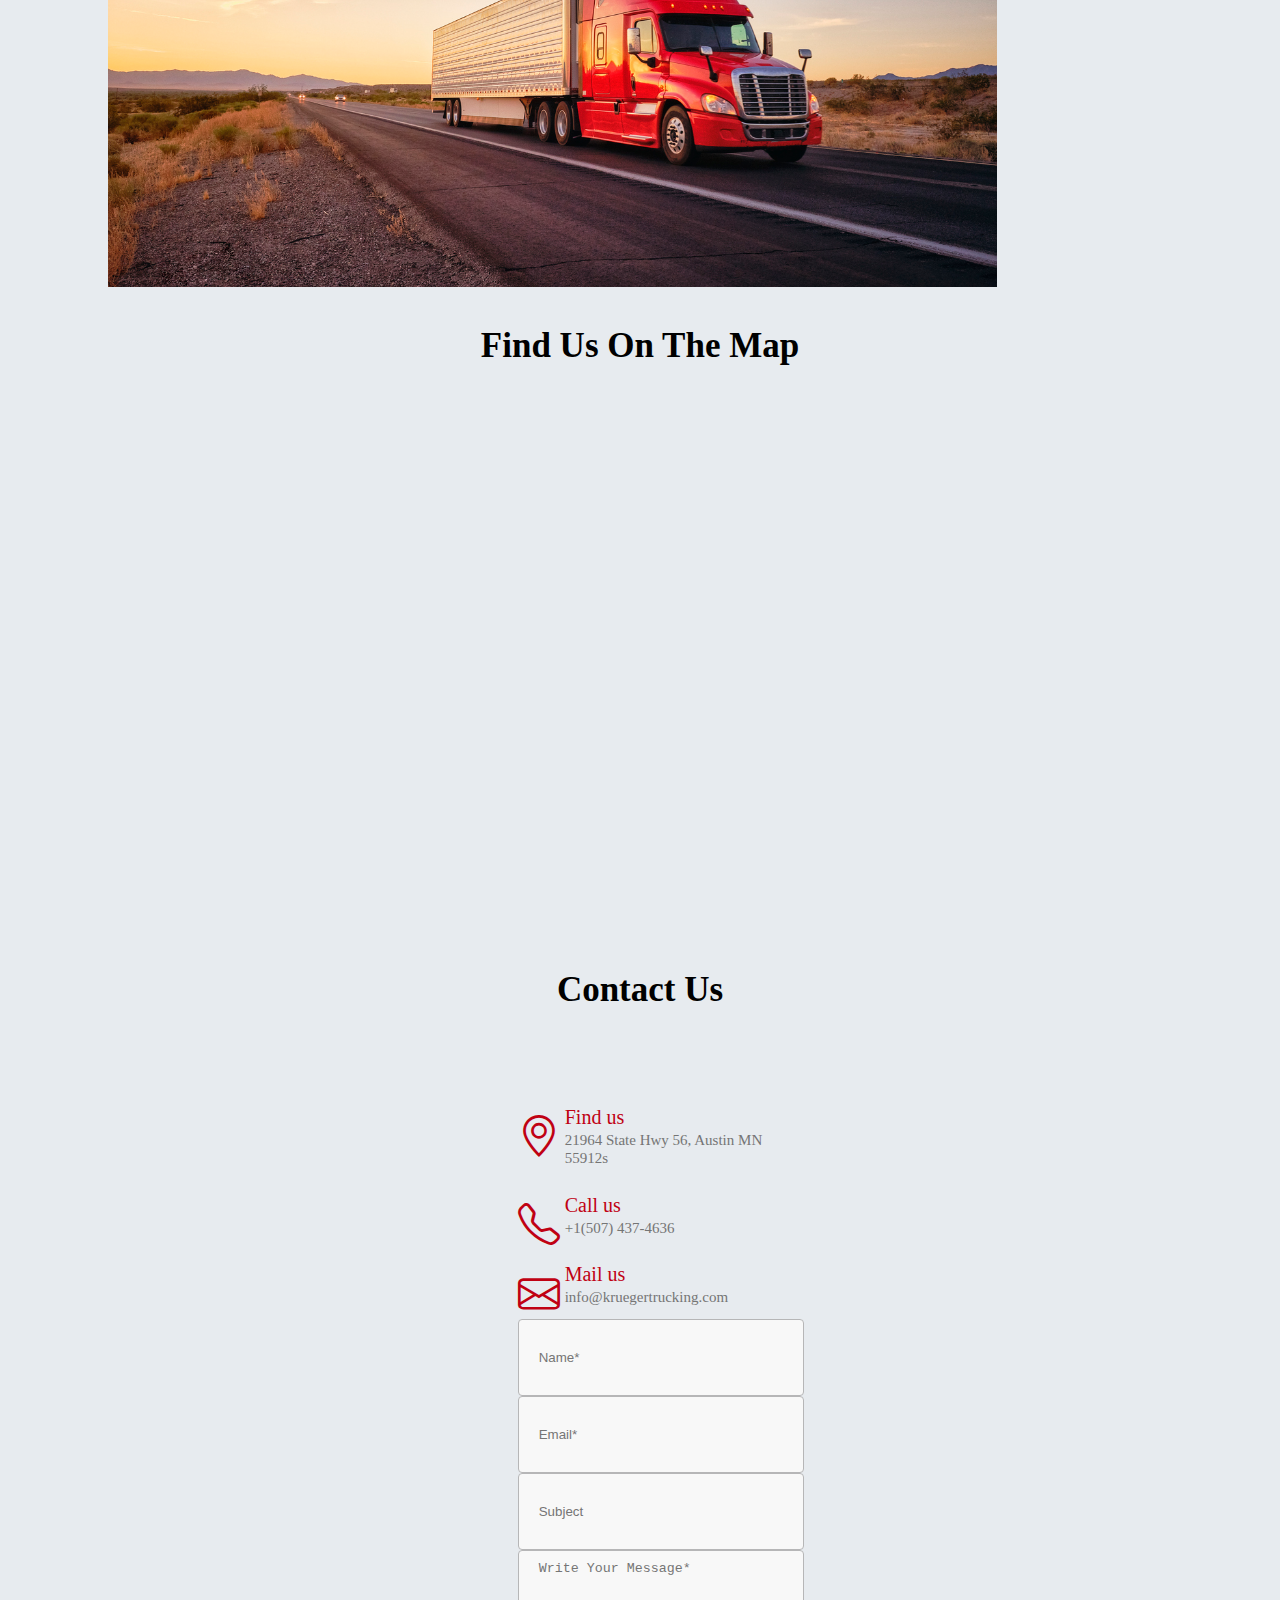
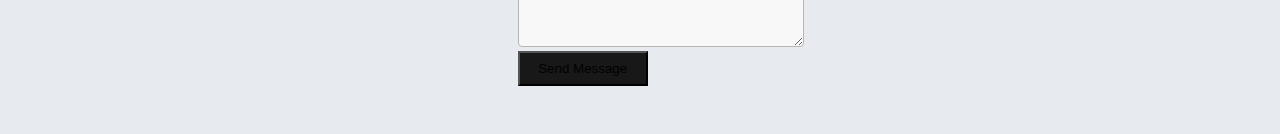
==== commit 0a235177: "----" ====
--- a/index.html
+++ b/index.html
@@ -21,6 +21,8 @@
         <link rel="stylesheet" href="css/main.css">
 </head>
 <body>
+
+<!--- Navigation Bar --->
     
     <nav class="navbar start-0 top-0 end-0 navbar-expand-lg navbar-light bg-trans">
             <div class="container-fluid">
@@ -52,20 +54,20 @@
                 </div>
             </div>
     </nav>
-
+<!--- Hero Section --->
     <section class="hero">
     <div class="hero__overlay"></div>
     <!-- Video not included. Download: https://www.pexels.com/video/two-people-in-front-of-a-campfire-pouring-water-from-a-kettle-2675515/ -->
     <img class="hero__image" src="images/testimage.webp" alt="hero">
 <div class="hero__content h-100 container-custom position-relative">
     <div class="d-flex h-100 align-items-center hero__content-width">
-        <div class="text-white">
+        <div class="text-white hero__content_animator">
             <h1 class="hero__heading1 fw-bold mb-4">Delivering Dependable Trucking Solutions</h1>
             <p class="hero__heading fs-5 mb-4">At our trucking business, we're committed to providing exceptional
                 service every step of the way. Count on us for safe, efficient transportation solutions tailored to your
                 needs, ensuring your cargo arrives on time, every time.</p>
 
-            <a href="#contact" class="mt-2 btn btn-lg btn-outline-light" role="button">Contact Us</a>
+            <a href="#contact" class="mt-2 btn btn-lg btn-outline-light" role="button">Get Started</a>
 
         </div>
     </div>
@@ -73,7 +75,7 @@
 
 
     </section>
-
+<!--- Services --->
 <section class="section_spacer" id="services">
     <div class="section_title">
         Our Services
@@ -160,7 +162,7 @@
     </div>
 </section>
 
-
+<!--- About --->
     <section class="py-3 py-md-5 section_spacer" id="about">
         <div class="section_title">
             About Us
@@ -221,7 +223,7 @@
         </div>
      </div>
     </section>
-
+<!--- Map --->
     <section class="py-3 py-md-5 map_section">
         <div class="section_title">
             Find Us On The Map
@@ -234,7 +236,7 @@
         </div>
 
     </section>
-
+<!--- Contact --->
     <section class="contact mb-5 section_spacer" id="contact">
                     <div class="section_title">
                         Contact Us
--- a/css/main.css
+++ b/css/main.css
@@ -32,7 +32,7 @@
 }
 
 .nav_spacer{
-    margin-right:820px;
+    margin-right:620px;
 }
 
 .nav-link{
@@ -62,6 +62,7 @@
 .logo{
     width: 250px!important;
     height: 70px!important;
+    max-width: 400px!important;
 }
 
 @media (max-width: 720px) {
@@ -85,9 +86,9 @@
   }
     
 nav a:hover {
-    color: white ;
-    background-color: #9b2626;
+    background-color: white;
     border-radius: 1rem;
+    text-decoration: underline;
  }
 
  footer a:hover{
@@ -117,13 +118,27 @@
 .hero__image {
     position: absolute;
     top: 50%;
-    left: 50%;
+    left: 100%;
     min-width: 100%;
     min-height: 100%;
     width: auto;
     height: auto;
-    transform: translateX(-50%) translateY(-50%);
-}
+    transform: translateY(-50%);
+    animation: swipeIn 1.5s ease-in-out forwards;/* Animation to swipe the image in */
+}
+
+@keyframes swipeIn {
+    0% {
+        left: calc(100% - 50px);
+        /* Initially positioned outside the viewport */
+    }
+
+    100% {
+        left: 0;
+        /* Positioned at the center of the viewport */
+    }
+}
+
 
 .hero__overlay {
     position: absolute;
@@ -148,6 +163,41 @@
     justify-content: center;
 }
 
+/* Add fade-in and pop-up effect for hero content */
+@keyframes fadeInAndPopUp {
+    0% {
+        opacity: 0;
+        transform: translateY(-50%) scale(0.5);
+    }
+
+    100% {
+        opacity: 1;
+        transform: translateY(-50%) scale(1);
+    }
+}
+
+.hero__content_animator {
+    margin-top: 90%;
+    transform: translate(-50%, -50%);
+    opacity: 0;
+    animation: fadeInAndPopUp 2s ease forwards;
+}
+
+/* Apply fade-in animation to hero content */
+.hero__content {
+    animation: fadeIn 3s ease forwards;
+}
+
+@keyframes fadeIn {
+    0% {
+        opacity: 0;
+    }
+
+    100% {
+        opacity: 1;
+    }
+}
+
 @media (max-width: 790px) {
     .hero{
         height: 60vh;
@@ -161,6 +211,7 @@
 }
 
 
+/* Add animation to the button */
 .hero__scroll-btn {
     position: absolute;
     left: 50%;
@@ -172,21 +223,33 @@
     flex-direction: column;
     align-items: center;
     text-decoration: none;
-}
-
+    animation: buttonAnimation 2s ease-in-out infinite;
+}
+
+@keyframes buttonAnimation {
+    0% {
+        transform: translateY(0);
+    }
+
+    50% {
+        transform: translateY(-10px);
+    }
+
+    100% {
+        transform: translateY(0);
+    }
+}
+
+/* Adjust hover effect */
 .hero__scroll-btn:hover {
     color: var(--bs-light);
     opacity: 0.8;
-}
-
-.hero__scroll-btn .bi {
-    transition-delay: 0.8s;
-    animation: bounce 1s infinite alternate;
-} 
+    transform: scale(1.1);
+}
 
 .hero a{
     color: white!important;
-    background-color: #9b2626;
+    background-color: transparent;
     transition: transform 1s ease;
     margin-bottom: 5px;
 }
@@ -194,7 +257,7 @@
 .hero a:hover{
     transform: scale(1.1);
     box-shadow: 0px 8px 16px rgba(0, 0, 0, 0.2);
-    background-color: #9b2626;
+    background-color: #1e1f20;
 }
 
 
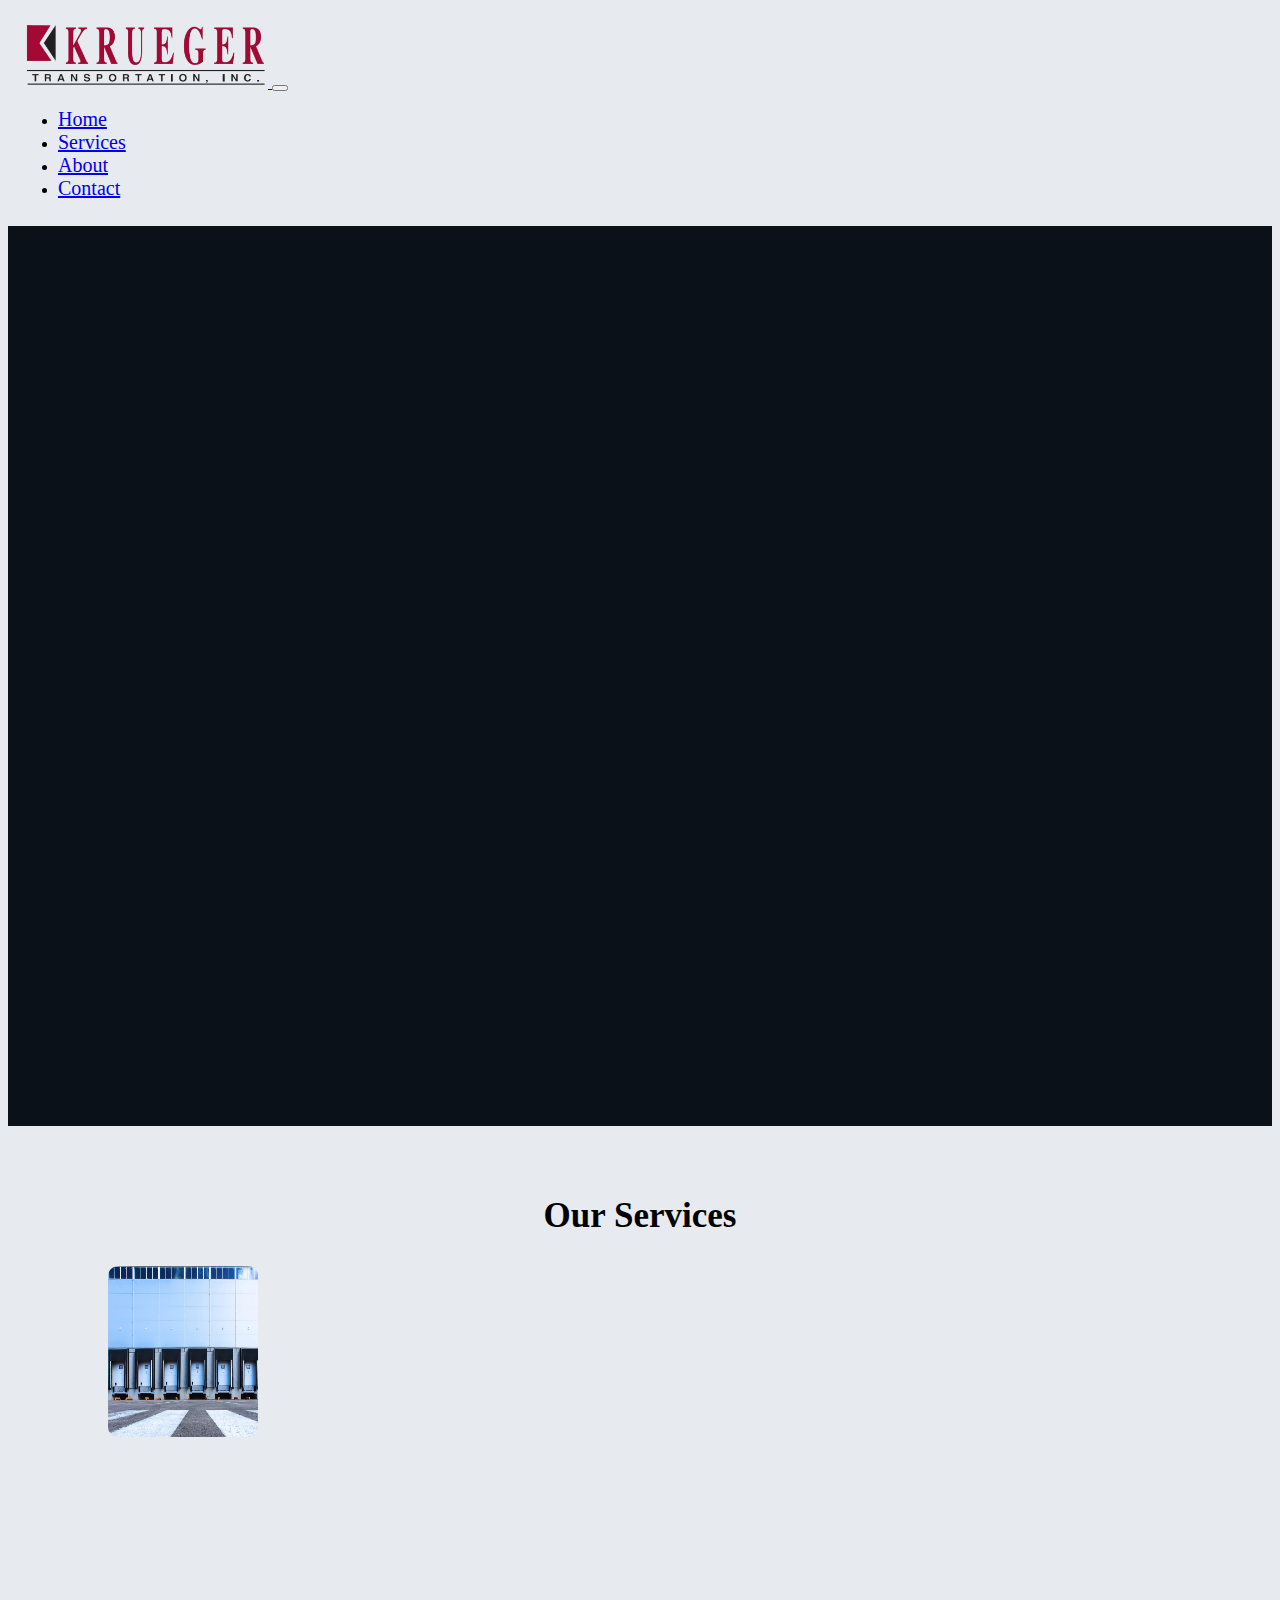
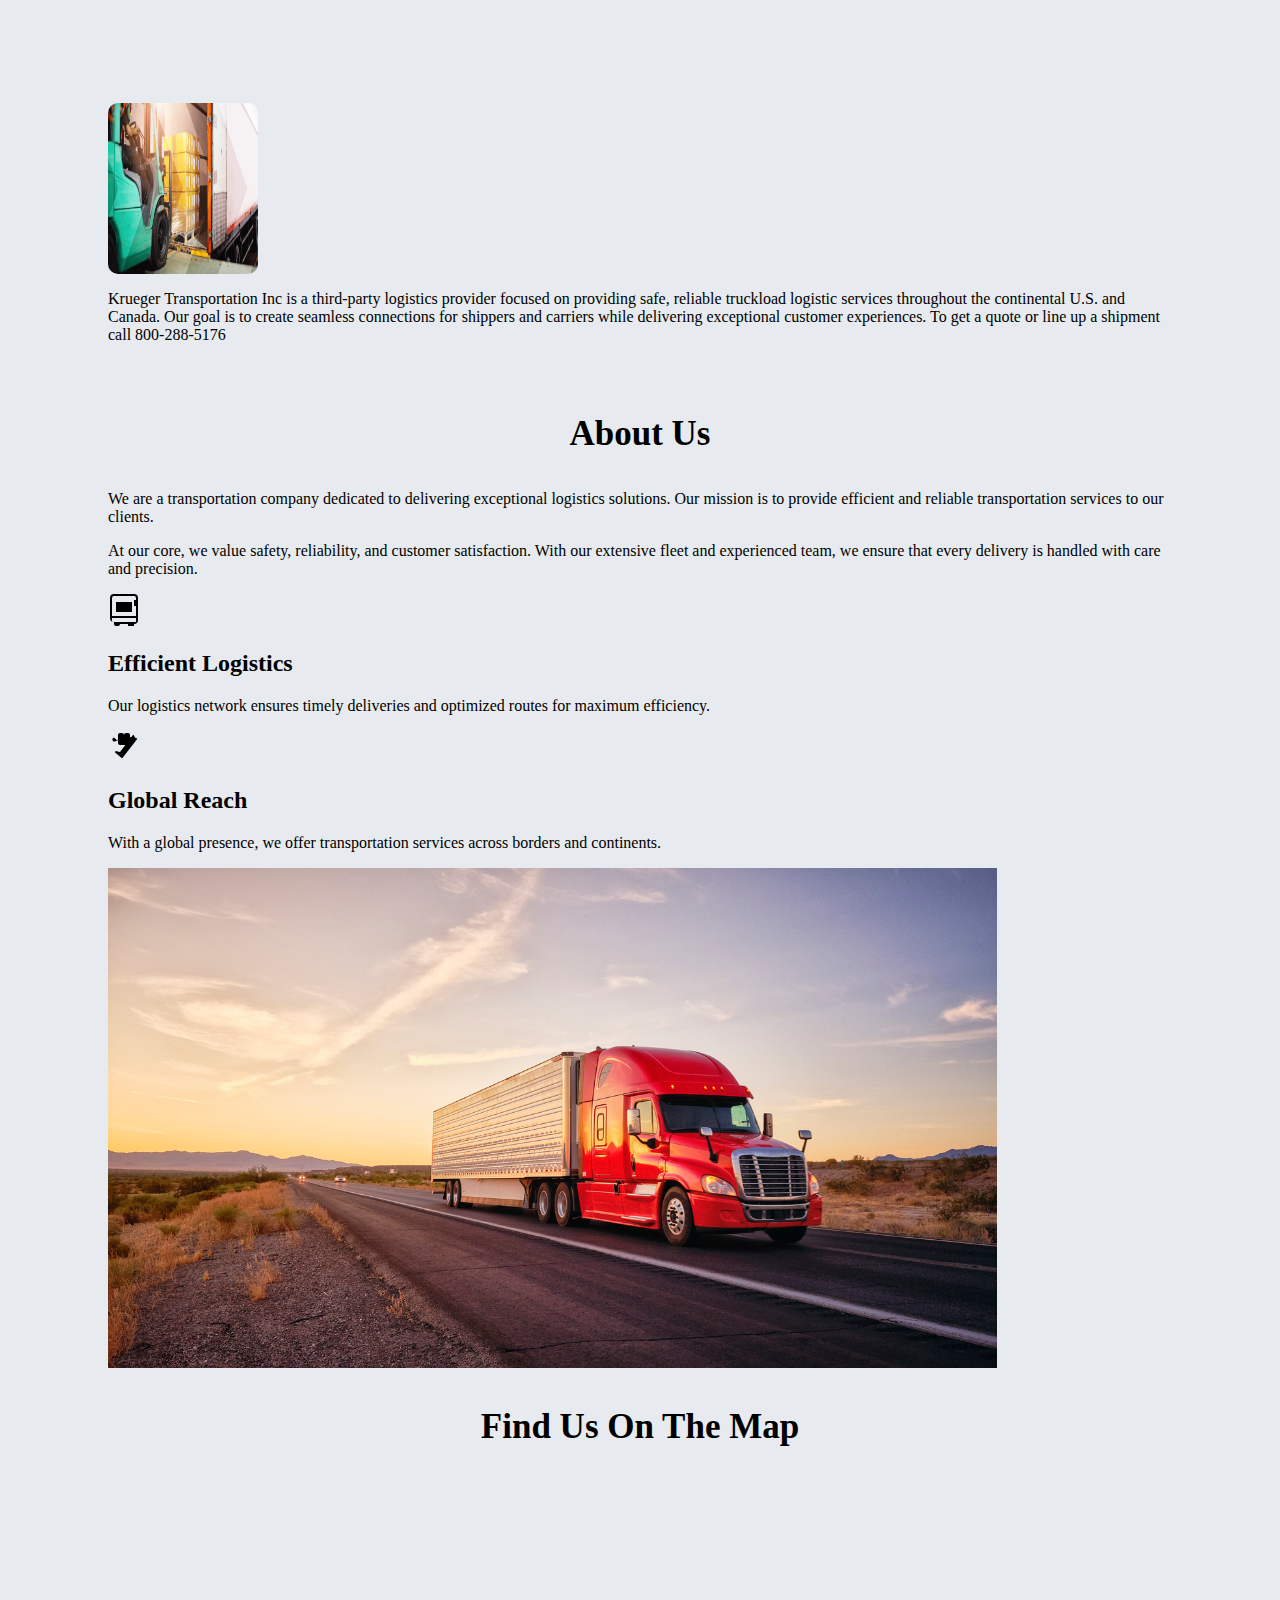
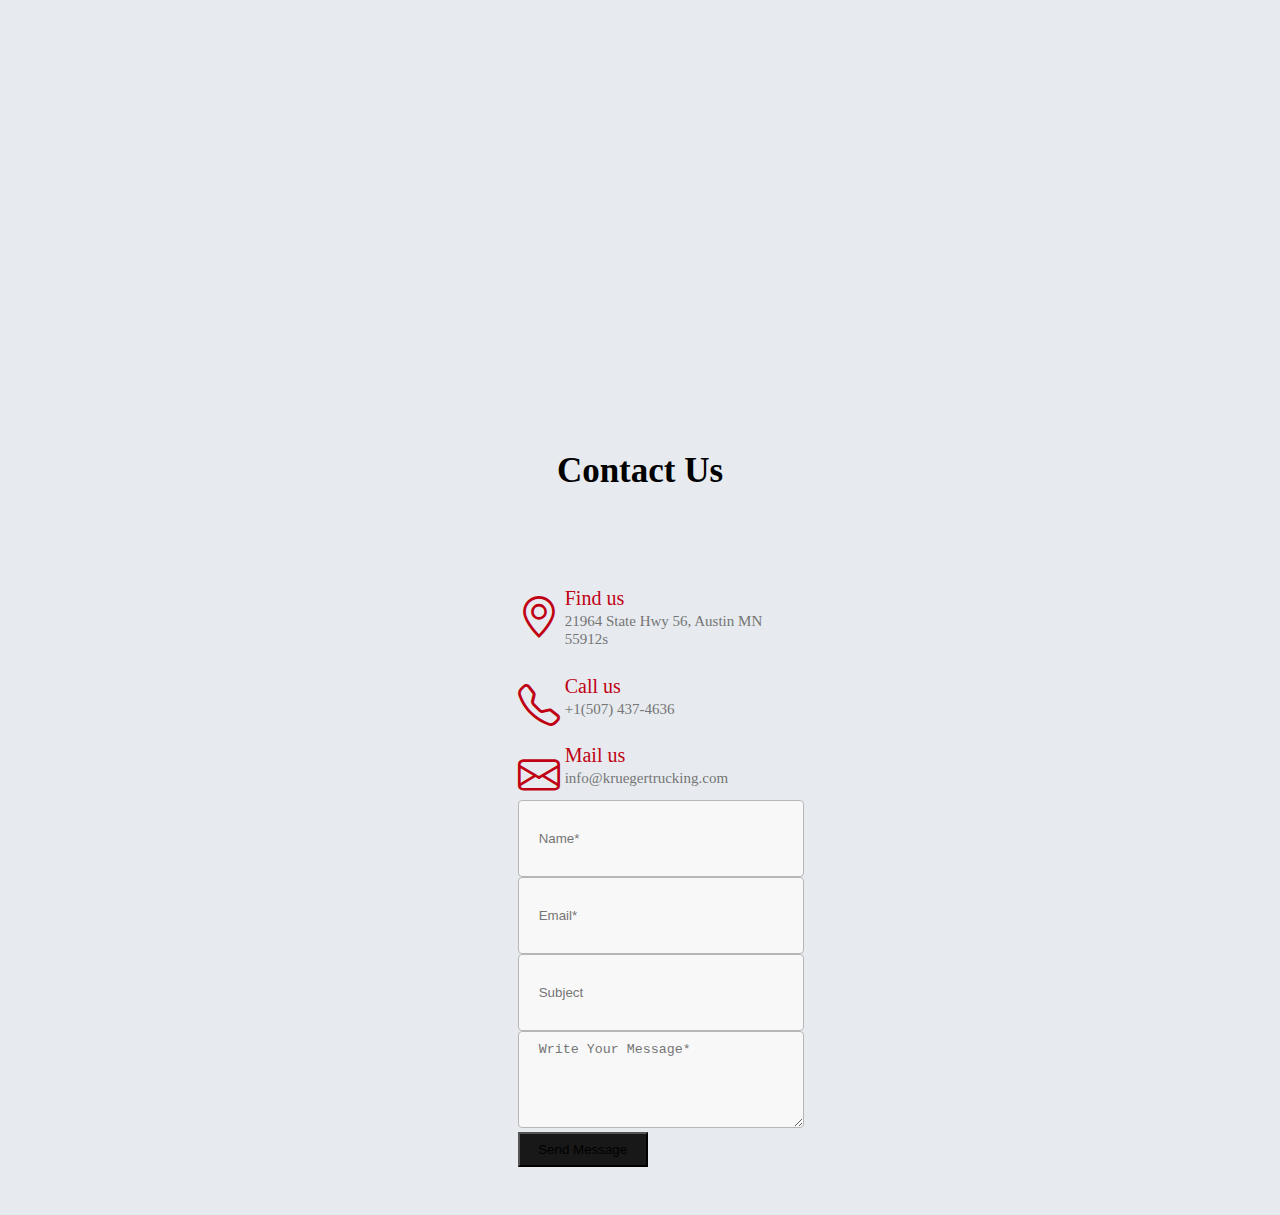
==== commit 75428f05: "---updated the services section" ====
--- a/index.html
+++ b/index.html
@@ -16,7 +16,7 @@
     <!-- Bootstrap Icons -->
     <link rel="stylesheet" href="https://cdn.jsdelivr.net/npm/bootstrap-icons@1.7.1/font/bootstrap-icons.css">
 
-
+ 
 
         <link rel="stylesheet" href="css/main.css">
 </head>
@@ -76,91 +76,40 @@
 
     </section>
 <!--- Services --->
-<section class="section_spacer" id="services">
+   <section class="section_spacer" id="services">
     <div class="section_title">
         Our Services
     </div>
     <div class="services">
         <div class="container-fluid">
-            <div class="row row-cols-1 row-cols-md-2 card_gap row_center">
-                <div class="col col_width">
-                    <div class="card">
-                        <img src="images/service-1.png" class="card-img-top" alt="Trucking">
-                        <div class="card-body">
-                            <h5 class="card-title">Trucking</h5>
-                            <p class="card-text">We provide reliable and efficient trucking services.
-                                 From full truckload to less-than-truckload
-                                shipments, we ensure timely delivery with a focus on safety and customer satisfaction.
-                            </p>
-                            <a href="#" class="read-more">Read More</a>
-                        </div>
-                    </div>
-                </div>
-                <div class="col col_width">
-                    <div class="card">
-                        <img src="images/service-5.png" class="card-img-top" alt="Logistics">
-                        <div class="card-body">
-                            <h5 class="card-title">Logistics</h5>
-                            <p class="card-text">Our comprehensive logistics solutions streamline supply chain
-                                processes, including inventory management, warehousing, distribution, and
-                                transportation.</p>
-                                <a href="#" class="read-more">Read More</a>
-                        </div>
-                    </div>
-                </div>
-                <div class="col col_width">
-                    <div class="card">
-                        <img src="images/service-2.png" class="card-img-top" alt="Shipping">
-                        <div class="card-body">
-                            <h5 class="card-title">Shipping</h5>
-                            <p class="card-text">We offer reliable shipping services for both domestic and international
-                                destinations. Our extensive network and expertise ensure timely delivery of goods,
-                                whether by air, sea, or land, with a focus on safety and efficiency.</p>
-                                <a href="#" class="read-more">Read More</a>
-                        </div>
-                    </div>
-                </div>
-                <div class="col col_width">
-                    <div class="card">
-                        <img src="images/service-3.png" class="card-img-top" alt="Tracking">
-                        <div class="card-body">
-                            <h5 class="card-title">Tracking</h5>
-                            <p class="card-text">Our advanced tracking systems allow clients to monitor their shipments
-                                in real-time. With accurate tracking information, clients can make informed decisions and
-                                ensure on-time delivery.</p>
-                                <a href="#" class="read-more">Read More</a>
-                        </div>
-                    </div>
-                </div>
-                <div class="col col_width">
-                    <div class="card">
-                        <img src="images/service-4.png" class="card-img-top" alt="Delivery">
-                        <div class="card-body">
-                            <h5 class="card-title">Delivery</h5>
-                            <p class="card-text">We specialize in efficient and secure delivery services, ensuring that
-                                goods reach their destination safely and on time. Whether it's last-mile delivery or
-                                doorstep delivery, we prioritize customer satisfaction and reliability.</p>
-                                <a href="#" class="read-more">Read More</a>
-                        </div>
-                    </div>
-                </div>
-                <div class="col col_width">
-                    <div class="card">
-                        <img src="images/service-6.png" class="card-img-top" alt="Support">
-                        <div class="card-body">
-                            <h5 class="card-title">Support</h5>
-                            <p class="card-text">Our dedicated support team is available to assist clients with any
-                                inquiries or concerns regarding their transportation needs. From scheduling shipments to
-                                resolving issues, we provide personalized support to ensure a seamless experience for
-                                our clients.</p>
-                                <a href="#" class="read-more">Read More</a>
-                        </div>
-                    </div>
-                </div>
-            </div>
+                    <div class="row gy-3 gy-md-4 gy-lg-0 align-items-lg-center">
+                        <div class="col-12 col-lg-6 col-xl-5">
+                            <div class="row g-3">
+                                <div class="col-6 text-start">
+                                    <img class="img-fluid rounded w-100 wow zoomIn" data-wow-delay="0.1s" src="images/Warehouse.jpg">
+                                </div>
+                                <div class="col-6 text-start">
+                                    <img class="img-fluid rounded w-75 wow zoomIn" data-wow-delay="0.3s" src="images/Forklift_in_Dry_Van.jpeg"
+                                        style="margin-top: 25%;">
+                                </div>
+                            </div>
+                        </div>
+                        <div class="col-12 col-lg-6 col-xl-7">
+                            <div class="row justify-content-xl-center">
+                                <div class="col-12 col-xl-11">
+                                    <p class="lead fs-4 text-secondary mb-3">
+                                        Krueger Transportation Inc is a third-party logistics provider focused on providing safe, reliable truckload logistic
+                                        services throughout the continental U.S. and Canada. Our goal is to create seamless connections for shippers and
+                                        carriers while delivering exceptional customer experiences. To get a quote or line up a shipment call 800-288-5176
+                                    </p>
+                                </div>
+                            </div>
+                        </div>
+                    </div>
+                    
         </div>
     </div>
-</section>
+   </section>
 
 <!--- About --->
     <section class="py-3 py-md-5 section_spacer" id="about">
--- a/css/main.css
+++ b/css/main.css
@@ -257,7 +257,7 @@
 .hero a:hover{
     transform: scale(1.1);
     box-shadow: 0px 8px 16px rgba(0, 0, 0, 0.2);
-    background-color: #1e1f20;
+    background-color: transparent;
 }
 
 
@@ -273,47 +273,14 @@
 
 
 /** Services section **/
+
 .services{
-    display: flex;
-    flex-direction: column;
-    justify-content: center;
-    align-items: center;
-    padding-left: 150px;
-    padding-right: 80px;
+    padding-left: 100px;
+    padding-right: 100px;
 }
 
 .col_width{
     width: 30%;
-}
-
-.card{
-    display: flex;
-    justify-content: center;
-    align-items: center;
-    text-align: center;
-    border-radius: 5px;
-    min-width: 350px !important;
-    max-width: 350px!important;
-    transition: transform 1s ease;
-    background-color: #f9fafb !important;
-}
-.card:hover {
-    transform: scale(1.05);
-    box-shadow: 0px 8px 16px rgba(0, 0, 0, 0.2);
-}
-
-.card-title{
-    font-size: 25px;
-    color: #9b2626 !important;;
-}
-
-.card-text {
-    display: -webkit-box;
-    -webkit-line-clamp: 3;
-    /* Number of lines to show */
-    -webkit-box-orient: vertical;
-    overflow: hidden;
-    text-overflow: ellipsis;
 }
 
 .read-more {
@@ -352,9 +319,30 @@
         justify-content: space-between;
     }
 
-    .services{
-        padding-left: 16px;
-    }
+        .services {
+            padding: 20px;
+        }
+}
+
+/**new services section additional css **/
+
+.services .img-fluid {
+    max-width: 107%;
+    height: 171px !important;
+}
+
+@media (max-width: 720px) {
+    .services .row {
+        flex-direction: row !important;
+        justify-content: space-between;
+    }
+
+    .services .img-fluid {
+        max-width: 100%;
+        height: 190px !important;
+        width: 100% !important;
+    }
+
 }
 
 /*** About Section ***/
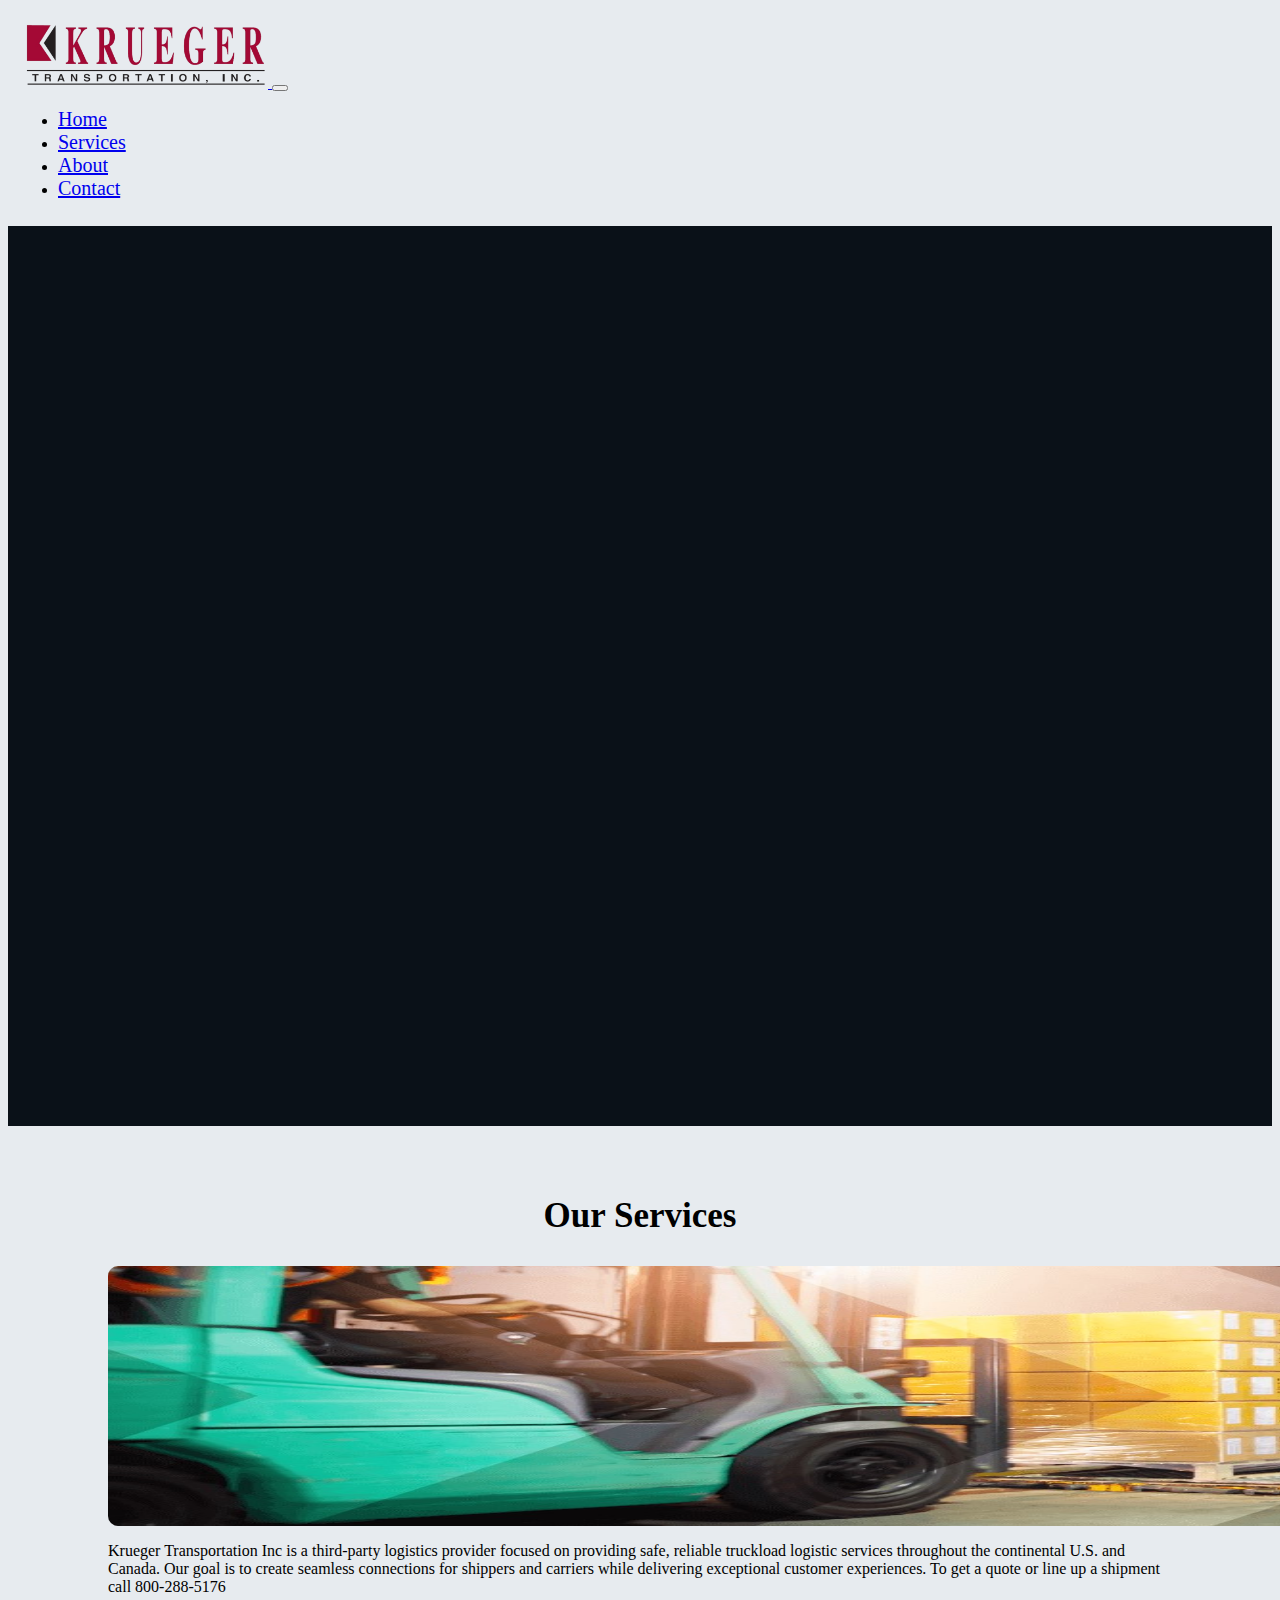
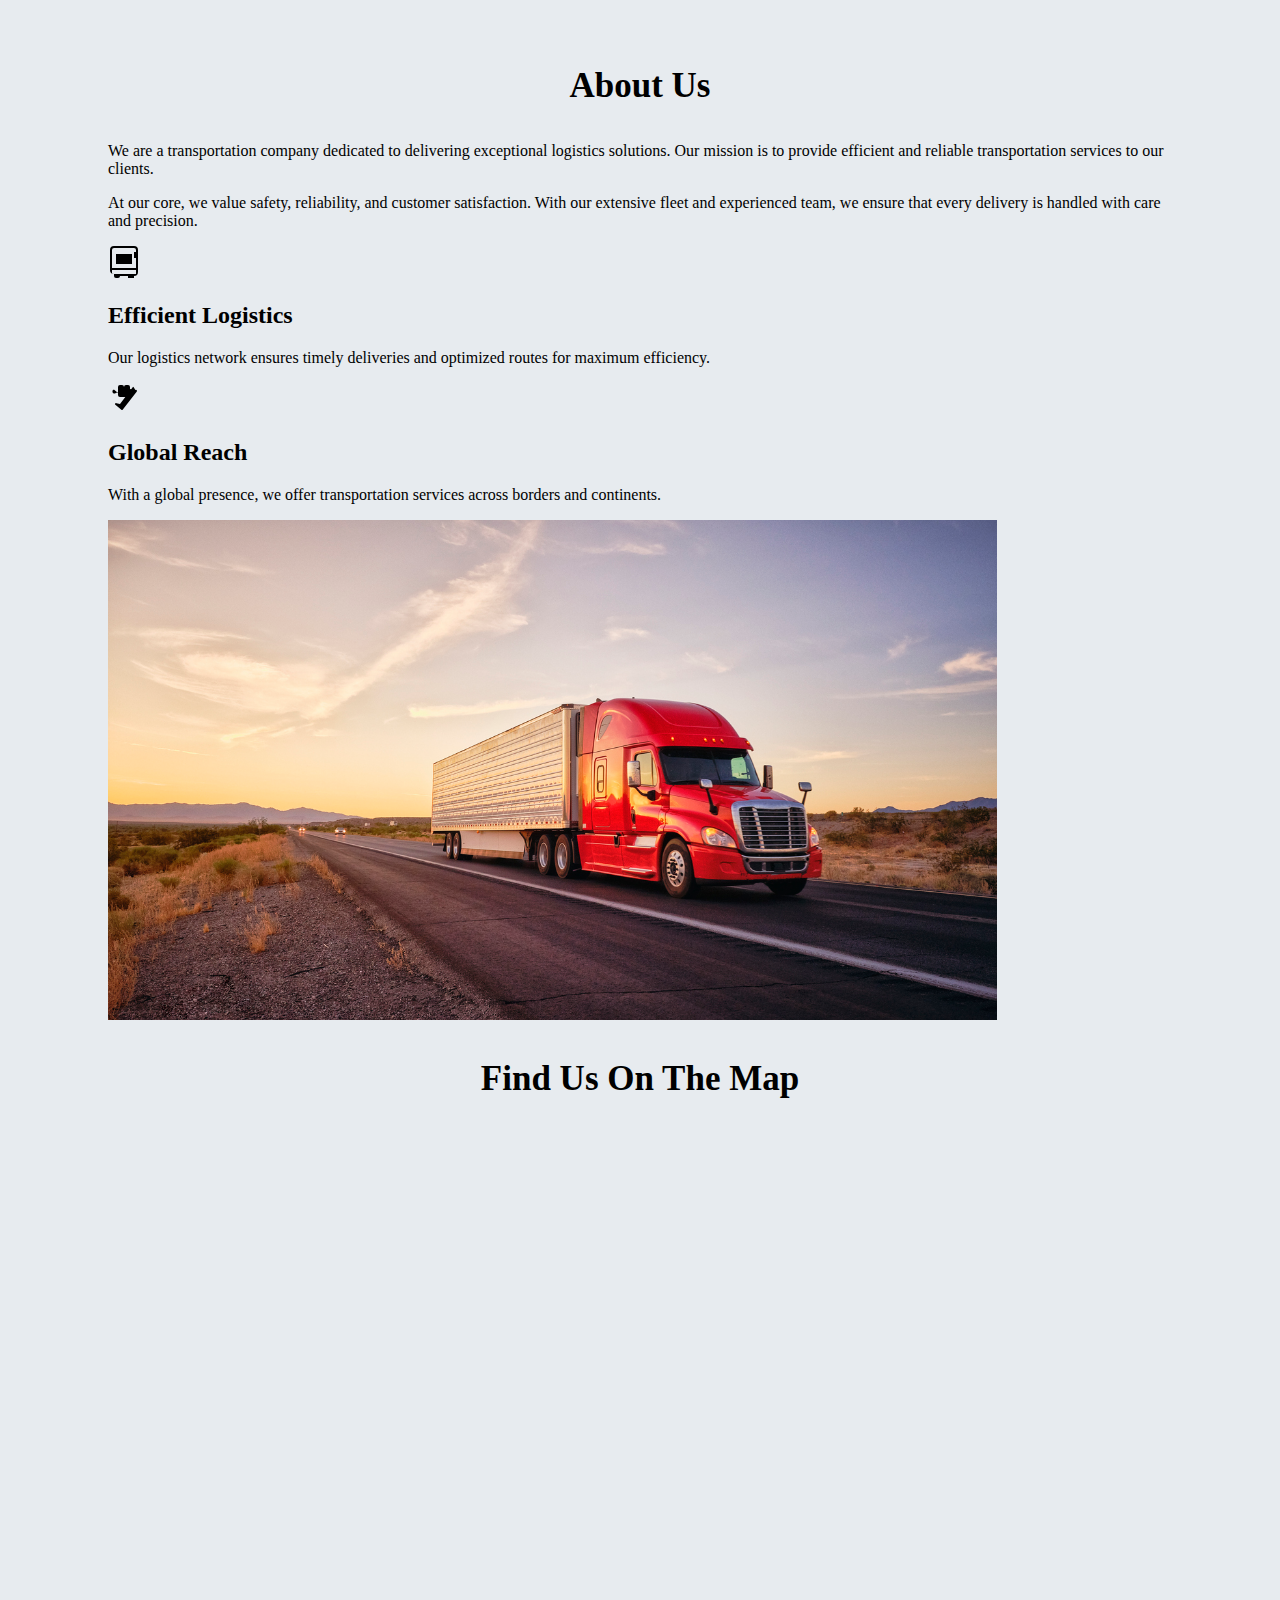
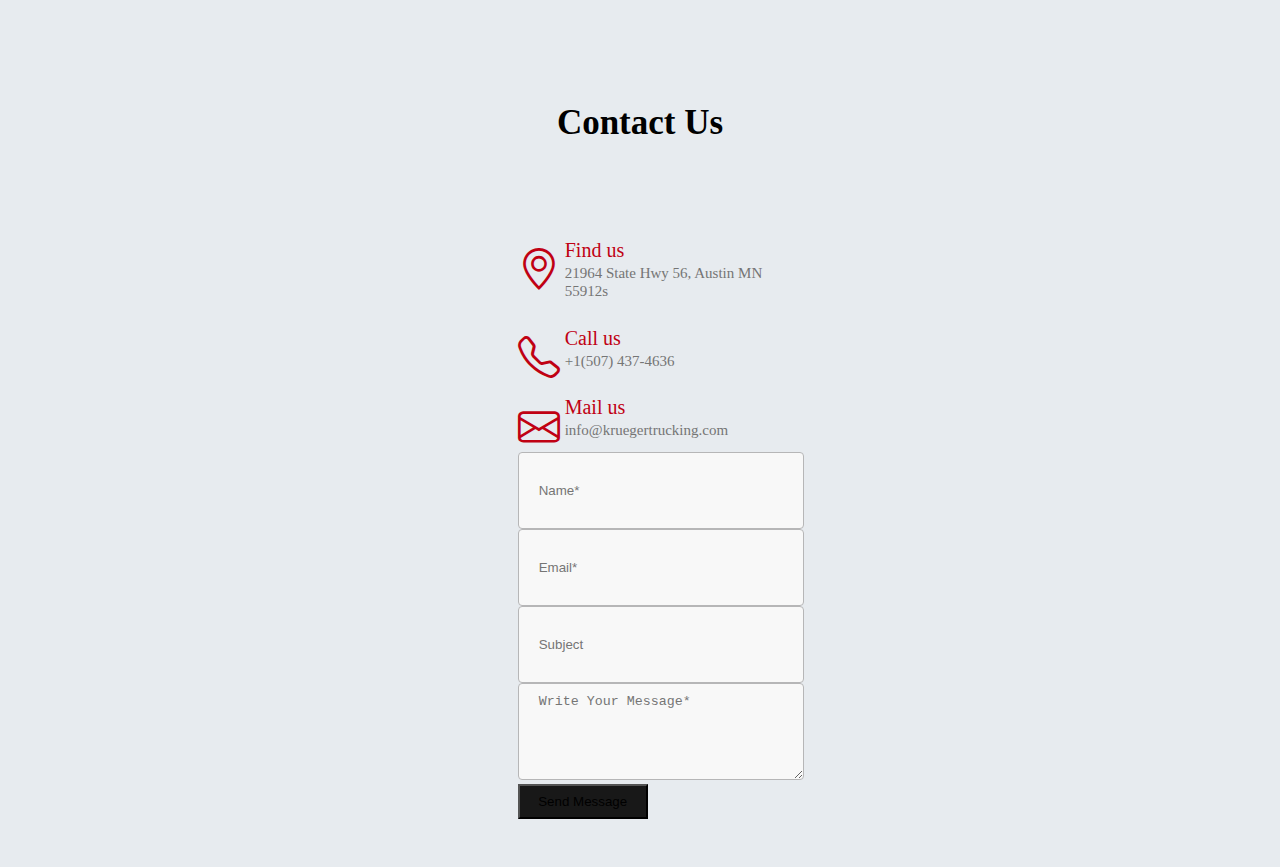
==== commit d0e55360: "----" ====
--- a/index.html
+++ b/index.html
@@ -82,31 +82,32 @@
     </div>
     <div class="services">
         <div class="container-fluid">
-                    <div class="row gy-3 gy-md-4 gy-lg-0 align-items-lg-center">
-                        <div class="col-12 col-lg-6 col-xl-5">
-                            <div class="row g-3">
-                                <div class="col-6 text-start">
-                                    <img class="img-fluid rounded w-100 wow zoomIn" data-wow-delay="0.1s" src="images/Warehouse.jpg">
-                                </div>
-                                <div class="col-6 text-start">
-                                    <img class="img-fluid rounded w-75 wow zoomIn" data-wow-delay="0.3s" src="images/Forklift_in_Dry_Van.jpeg"
-                                        style="margin-top: 25%;">
-                                </div>
-                            </div>
-                        </div>
-                        <div class="col-12 col-lg-6 col-xl-7">
-                            <div class="row justify-content-xl-center">
-                                <div class="col-12 col-xl-11">
-                                    <p class="lead fs-4 text-secondary mb-3">
-                                        Krueger Transportation Inc is a third-party logistics provider focused on providing safe, reliable truckload logistic
-                                        services throughout the continental U.S. and Canada. Our goal is to create seamless connections for shippers and
-                                        carriers while delivering exceptional customer experiences. To get a quote or line up a shipment call 800-288-5176
-                                    </p>
-                                </div>
-                            </div>
-                        </div>
-                    </div>
-                    
+            <div class="row gy-3 gy-md-4 gy-lg-0 align-items-lg-center">
+                <div class="col-12 col-lg-6 col-xl-5">
+                    <div class="row g-3">
+                        <div class="col-6 text-start">
+                            <img class="img-fluid rounded w-100 wow zoomIn" data-wow-delay="0.1s"
+                                src="images/Forklift_in_Dry_Van.jpeg">
+                        </div>
+                    </div>
+                </div>
+                <div class="col-12 col-lg-6 col-xl-7">
+                    <div class="row justify-content-xl-center">
+                        <div class="col-12 col-xl-11">
+                            <p class="lead fs-4 text-secondary mb-3">
+                                Krueger Transportation Inc is a third-party logistics provider focused on providing safe,
+                                reliable
+                                truckload logistic
+                                services throughout the continental U.S. and Canada. Our goal is to create seamless connections
+                                for
+                                shippers and
+                                carriers while delivering exceptional customer experiences. To get a quote or line up a shipment
+                                call 800-288-5176
+                            </p>
+                        </div>
+                    </div>
+                </div>
+            </div>
         </div>
     </div>
    </section>
--- a/css/main.css
+++ b/css/main.css
@@ -16,8 +16,8 @@
     }
 }
 
-body{
-    background-color:var(--bs-body-bg) !important;
+body {
+    background-color: var(--bs-body-bg) !important;
 }
 
 .text-left {
@@ -25,17 +25,17 @@
     padding-left: 20px;
 }
 
-.navbar{
+.navbar {
     padding: 10px;
     border-radius: 10px;
 
 }
 
-.nav_spacer{
-    margin-right:620px;
-}
-
-.nav-link{
+.nav_spacer {
+    margin-right: 620px;
+}
+
+.nav-link {
     font-size: 20px;
 }
 
@@ -49,51 +49,53 @@
 
 }
 
-.section_spacer{
+.section_spacer {
     margin-top: 50px;
 }
-@media (max-width: 720px) {
-    .section_spacer{
+
+@media (max-width: 720px) {
+    .section_spacer {
         margin-top: 80px;
     }
-    
-}
-
-.logo{
-    width: 250px!important;
-    height: 70px!important;
-    max-width: 400px!important;
-}
-
-@media (max-width: 720px) {
-.logo{
-    width: 150px !important;
-}
-}
-
-
-.logo_link{
+
+}
+
+.logo {
+    width: 250px !important;
+    height: 70px !important;
+    max-width: 400px !important;
+}
+
+@media (max-width: 720px) {
+    .logo {
+        width: 150px !important;
+    }
+}
+
+
+.logo_link {
     background-color: none;
 }
 
-.logo_link:hover{
+.logo_link:hover {
     background-color: #e7ebef;
 }
 
 nav a {
-     transition: color 2s ease ;
-     transition-delay: 2s ease;
-  }
-    
+    transition: color 2s ease;
+    transition-delay: 2s ease;
+}
+
 nav a:hover {
     background-color: white;
     border-radius: 1rem;
     text-decoration: underline;
- }
-
- footer a:hover{
-   color:#9b2626 !important;
- }
+}
+
+footer a:hover {
+    color: #9b2626 !important;
+}
+
 /*
 * Hero Section
 */
@@ -110,7 +112,7 @@
         font-size: 2rem;
     }
 
-    .hero__heading1{
+    .hero__heading1 {
         font-size: 2rem;
     }
 }
@@ -124,7 +126,8 @@
     width: auto;
     height: auto;
     transform: translateY(-50%);
-    animation: swipeIn 1.5s ease-in-out forwards;/* Animation to swipe the image in */
+    animation: swipeIn 1.5s ease-in-out forwards;
+    /* Animation to swipe the image in */
 }
 
 @keyframes swipeIn {
@@ -199,13 +202,15 @@
 }
 
 @media (max-width: 790px) {
-    .hero{
+    .hero {
         height: 60vh;
     }
+
     .fs-5 {
-    font-size: 1.2rem !important;
-    }
-    .hero__image{
+        font-size: 1.2rem !important;
+    }
+
+    .hero__image {
         max-width: 180% !important;
     }
 }
@@ -247,14 +252,14 @@
     transform: scale(1.1);
 }
 
-.hero a{
-    color: white!important;
+.hero a {
+    color: white !important;
     background-color: transparent;
     transition: transform 1s ease;
     margin-bottom: 5px;
 }
 
-.hero a:hover{
+.hero a:hover {
     transform: scale(1.1);
     box-shadow: 0px 8px 16px rgba(0, 0, 0, 0.2);
     background-color: transparent;
@@ -274,12 +279,12 @@
 
 /** Services section **/
 
-.services{
+.services {
     padding-left: 100px;
     padding-right: 100px;
 }
 
-.col_width{
+.col_width {
     width: 30%;
 }
 
@@ -298,15 +303,15 @@
     /* Show "Read More" link when expanded */
 }
 
-.card_gap{
-    gap:1.5rem;
-}
-
-.services img{
+.card_gap {
+    gap: 1.5rem;
+}
+
+.services img {
     display: flex;
     justify-content: center;
-    width: 150px;
-    border-radius: 10px;
+    width: 200% !important;
+    border-radius: 10px !important;
 }
 
 img {
@@ -314,21 +319,21 @@
 }
 
 @media (max-width: 720px) {
-    .row{
+    .row {
         flex-direction: column;
         justify-content: space-between;
     }
 
-        .services {
-            padding: 20px;
-        }
+    .services {
+        padding: 20px;
+    }
 }
 
 /**new services section additional css **/
 
 .services .img-fluid {
-    max-width: 107%;
-    height: 171px !important;
+    max-width: 200%;
+    height: 260px !important;
 }
 
 @media (max-width: 720px) {
@@ -338,17 +343,17 @@
     }
 
     .services .img-fluid {
-        max-width: 100%;
+        max-width: 200%;
         height: 190px !important;
-        width: 100% !important;
+        width: 203% !important;
     }
 
 }
 
 /*** About Section ***/
-#about{
-    padding-left:100px;
-    padding-right:100px;
+#about {
+    padding-left: 100px;
+    padding-right: 100px;
 }
 
 .img-fluid {
@@ -356,53 +361,53 @@
     height: 500px;
 }
 
-.hover_efct{
-  transition: transform 1s ease;
-}
-
-.hover_efct:hover{
+.hover_efct {
+    transition: transform 1s ease;
+}
+
+.hover_efct:hover {
     transform: scale(1.05);
     box-shadow: 0px 8px 16px rgba(0, 0, 0, 0.2);
 }
 
 @media (max-width: 720px) {
     #about {
-            padding: 20px;
-    }
-
-        .img-fluid {
-            max-width: 100%;
-            height: 200px;
-        }
+        padding: 20px;
+    }
+
+    .img-fluid {
+        max-width: 100%;
+        height: 200px;
+    }
 }
 
 /*** Map ***/
-.map_section{
+.map_section {
     padding-left: 100px;
     padding-right: 100px;
 }
 
-.map iframe{
+.map iframe {
     border-radius: 5px;
     height: 500px;
 }
 
 @media (max-width: 720px) {
-    .map_section{
+    .map_section {
         padding: 20px;
     }
 
-    .map iframe{
+    .map iframe {
         height: 400px;
     }
 }
 
 /*** contact section **/
-.contact{
+.contact {
     background-color: #e7ebef;
 }
 
-.contact_form{
+.contact_form {
     background: #e7ebef;
     display: flex;
     justify-content: center;
@@ -422,14 +427,14 @@
     border: 1px solid #b6b6b7;
 }
 
-.contact_form button{
+.contact_form button {
     padding: 8px;
     width: 130px;
     background-color: #181818;
 }
 
-.contact_form button:hover{
-    background-color:#9b2626;
+.contact_form button:hover {
+    background-color: #9b2626;
 }
 
 .single-cta i {
@@ -459,19 +464,20 @@
 }
 
 @media (max-width: 720px) {
-.contact_form{
- padding: 5px;
-    }
-.contact_info{
-    flex-wrap: wrap;
-  }
-
-.form-container-box{
-    padding: 10px;
-}
+    .contact_form {
+        padding: 5px;
+    }
+
+    .contact_info {
+        flex-wrap: wrap;
+    }
+
+    .form-container-box {
+        padding: 10px;
+    }
 }
 
 /** Footer section**/
-footer{
+footer {
     background-color: #757575;
 }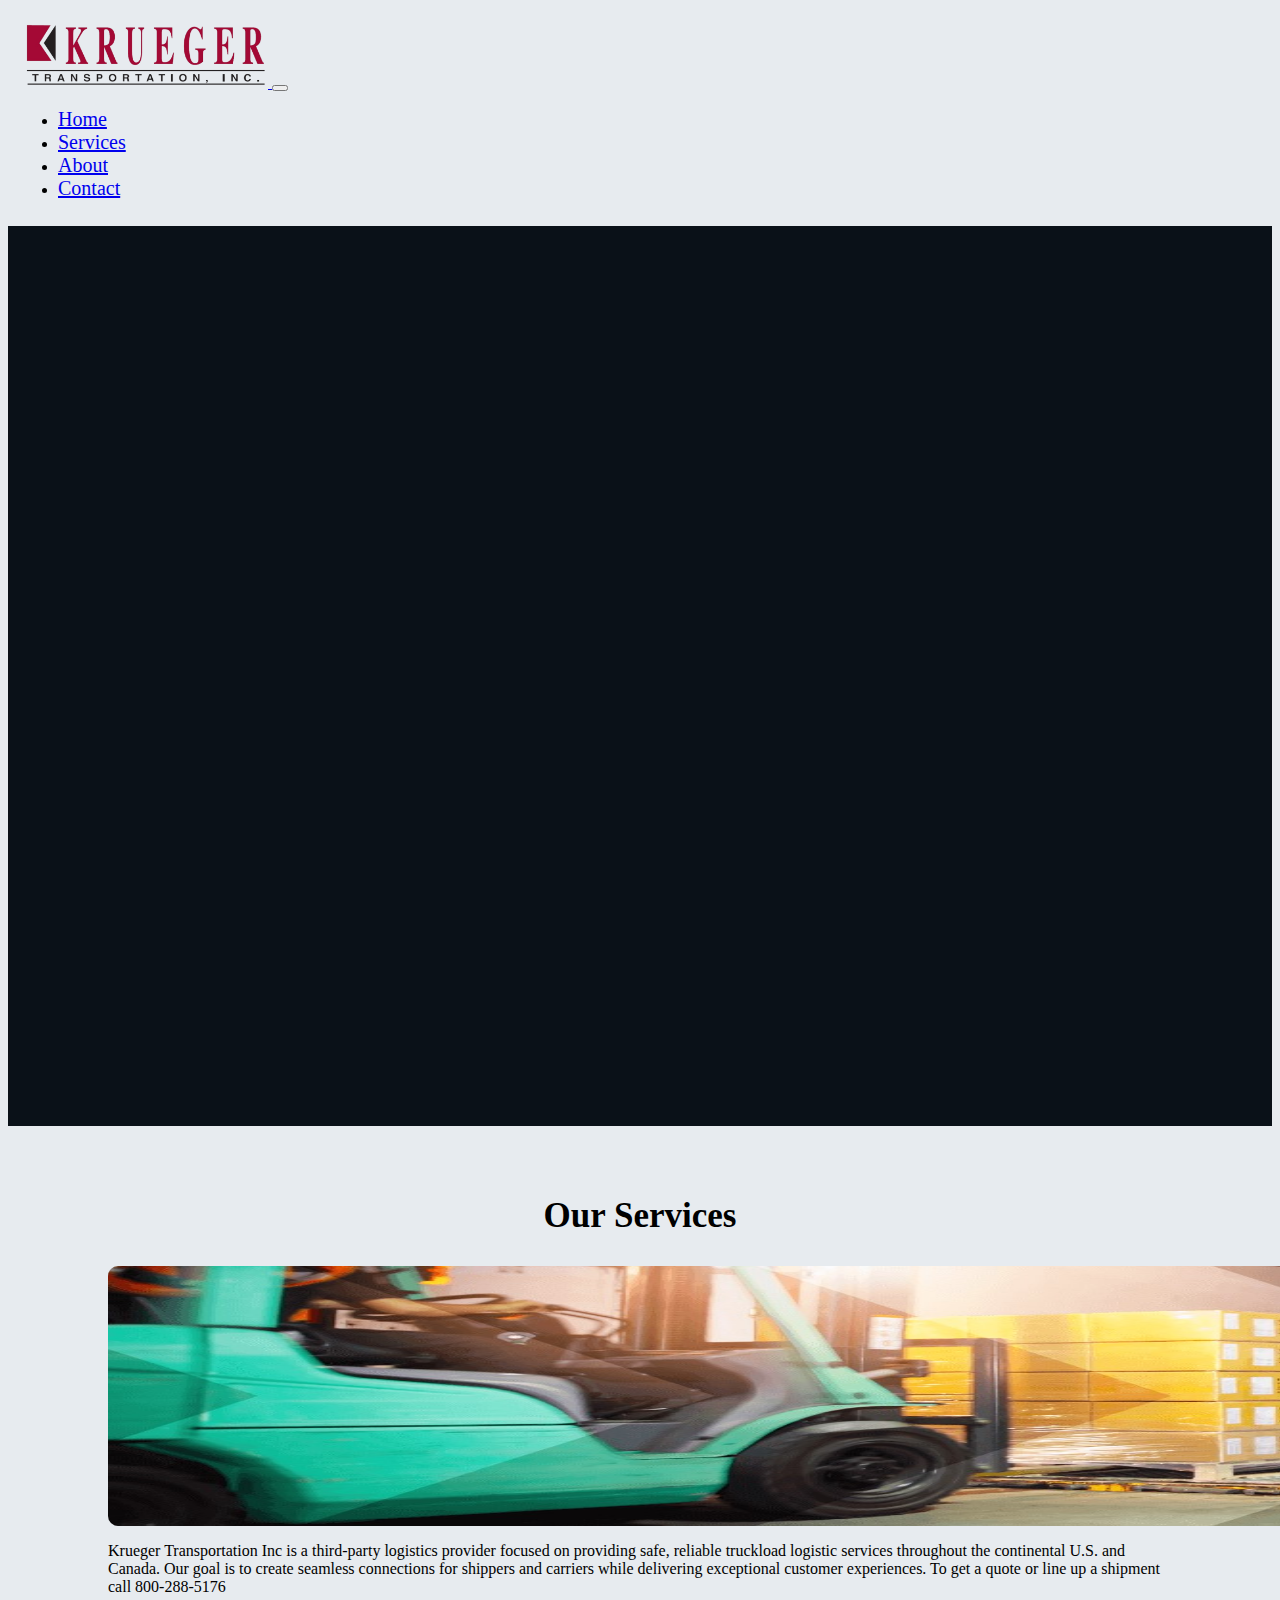
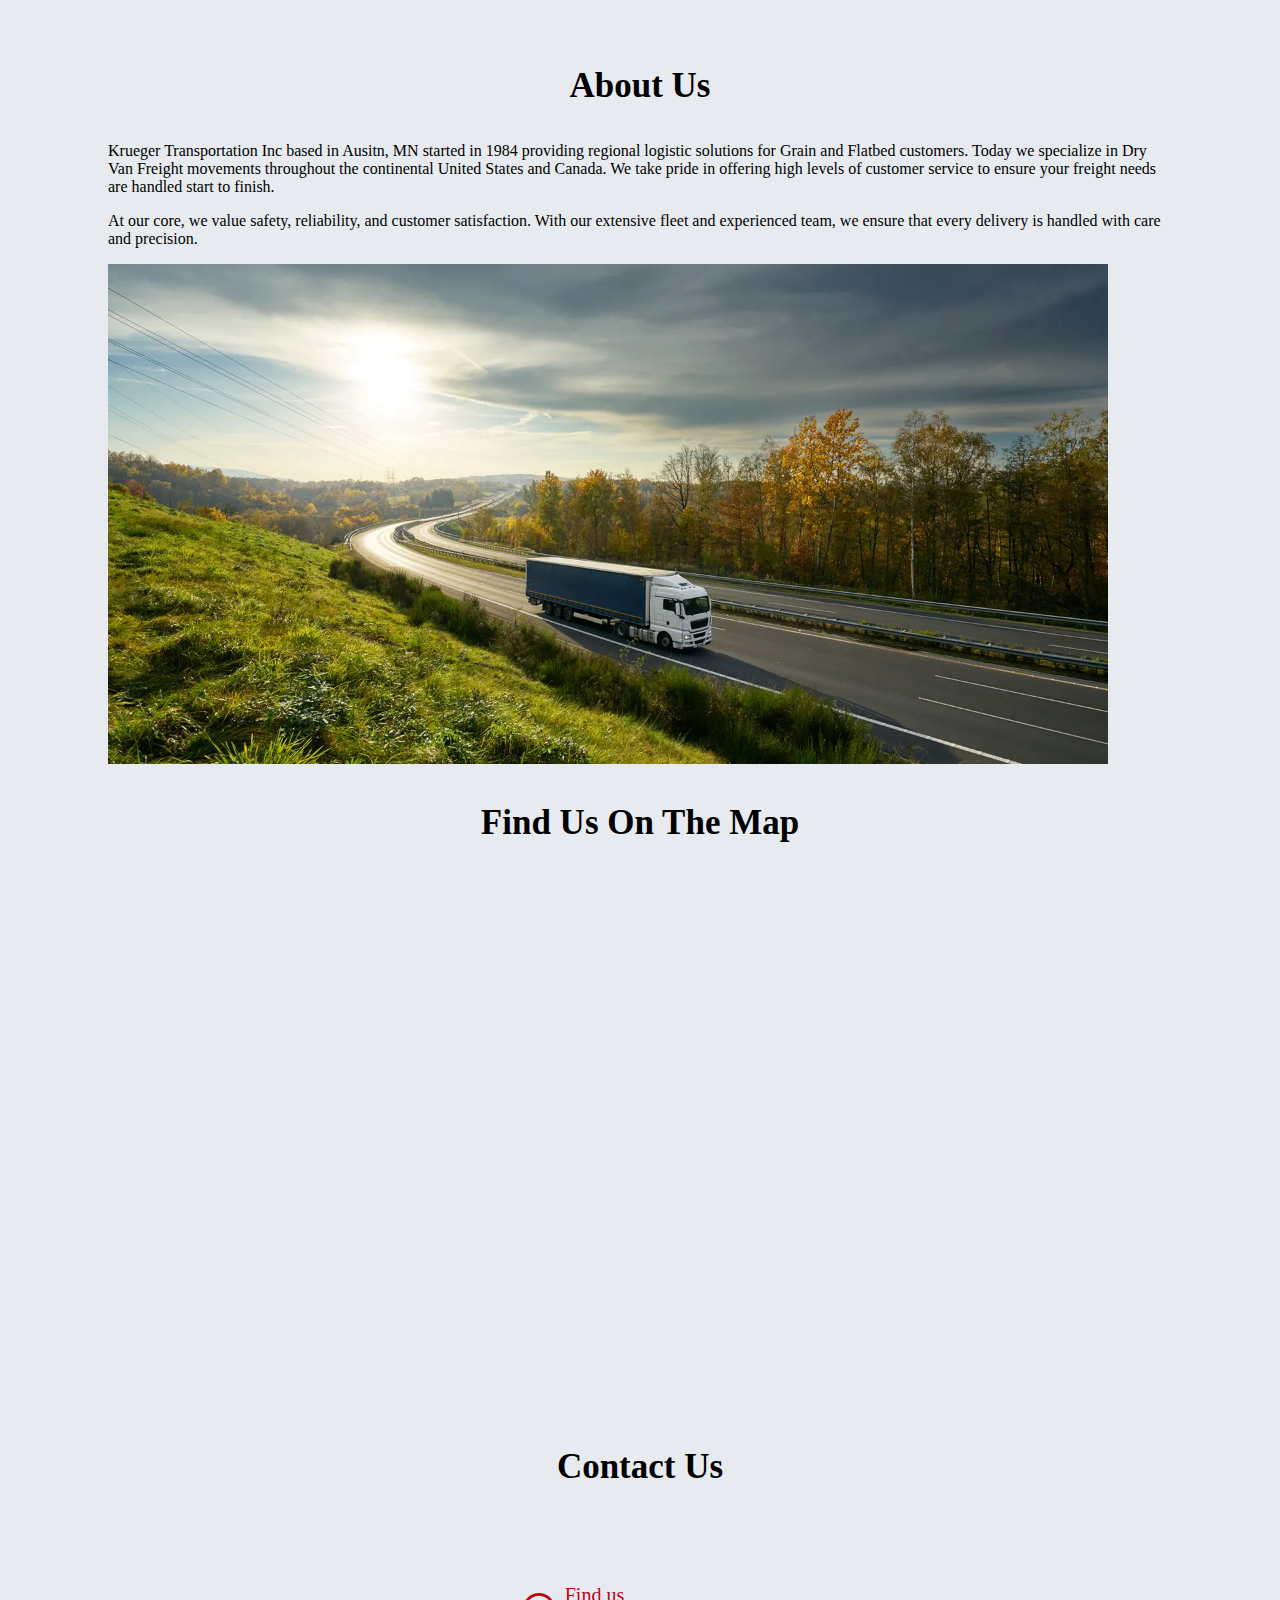
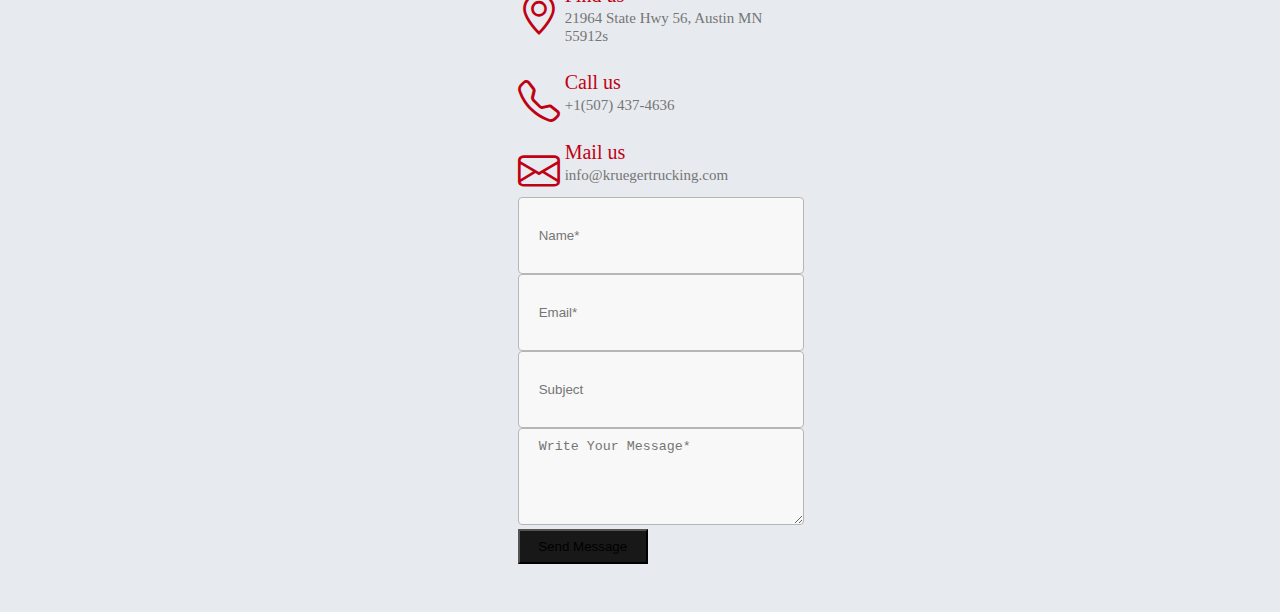
==== commit ea5aad8c: "---" ====
--- a/index.html
+++ b/index.html
@@ -1,5 +1,6 @@
 <!DOCTYPE html>
 <html lang="en">
+
 <head>
     <meta charset="UTF-8">
     <meta name="viewport" content="width=device-width, initial-scale=1.0">
@@ -16,164 +17,155 @@
     <!-- Bootstrap Icons -->
     <link rel="stylesheet" href="https://cdn.jsdelivr.net/npm/bootstrap-icons@1.7.1/font/bootstrap-icons.css">
 
- 
-
-        <link rel="stylesheet" href="css/main.css">
+
+
+    <link rel="stylesheet" href="css/main.css">
 </head>
+
 <body>
 
-<!--- Navigation Bar --->
-    
+    <!--- Navigation Bar --->
+
     <nav class="navbar start-0 top-0 end-0 navbar-expand-lg navbar-light bg-trans">
+        <div class="container-fluid">
+            <a class="logo_link" href="index.html">
+                <img class="navbar-brand ms-5 logo" src="images/LOGO.PNG" alt="logo">
+            </a>
+            <button class="navbar-toggler" type="button" data-bs-toggle="collapse"
+                data-bs-target="#navbarSupportedContent" aria-controls="navbarSupportedContent" aria-expanded="false"
+                aria-label="Toggle navigation">
+                <span class="navbar-toggler-icon"></span>
+            </button>
+            <div class="collapse navbar-collapse" id="navbarSupportedContent">
+                <div class="nav_spacer"></div>
+                <ul class="navbar-nav me-auto mb-2 mb-lg-0">
+                    <li class="nav-item">
+                        <a class="nav-link active me-4" aria-current="page" href="index.html">Home</a>
+                    </li>
+                    <li class="nav-item">
+                        <a class="nav-link active me-4" href="#services">Services</a>
+                    </li>
+
+                    <li class="nav-item">
+                        <a class="nav-link active me-4" href="#about">About</a>
+                    </li>
+
+                    <li class="nav-item">
+                        <a class="nav-link active" href="#contact">Contact</a>
+                    </li>
+                </ul>
+            </div>
+        </div>
+    </nav>
+    <!--- Hero Section --->
+    <section class="hero">
+        <div class="hero__overlay"></div>
+        <!-- Video not included. Download: https://www.pexels.com/video/two-people-in-front-of-a-campfire-pouring-water-from-a-kettle-2675515/ -->
+        <img class="hero__image" src="images\US Map Logistics.jpg" alt="hero">
+        <div class="hero__content h-100 container-custom position-relative">
+            <div class="d-flex h-100 align-items-center hero__content-width">
+                <div class="text-white hero__content_animator">
+                    <h1 class="hero__heading1 fw-bold mb-4">Delivering Dependable Trucking Solutions</h1>
+                    <p class="hero__heading fs-5 mb-4">Krueger Transportation is committed to providing exceptional
+                        Logistic service to our customers. Count on us for safe, efficient transportation solutions
+                        tailored to your needs, ensuring your cargo arrives on time, every time.</p>
+
+                    <a href="#contact" class="mt-2 btn btn-lg btn-outline-light" role="button">Get Started</a>
+
+                </div>
+            </div>
+        </div>
+
+
+    </section>
+    <!--- Services --->
+    <section class="section_spacer" id="services">
+        <div class="section_title">
+            Our Services
+        </div>
+        <div class="services">
             <div class="container-fluid">
-                <a class="logo_link" href="index.html">
-                <img class="navbar-brand ms-5 logo" src="images/LOGO.PNG" alt="logo">
-                </a>
-                <button class="navbar-toggler" type="button" data-bs-toggle="collapse" data-bs-target="#navbarSupportedContent"
-                    aria-controls="navbarSupportedContent" aria-expanded="false" aria-label="Toggle navigation">
-                    <span class="navbar-toggler-icon"></span>
-                </button>
-                <div class="collapse navbar-collapse" id="navbarSupportedContent">
-                    <div class="nav_spacer"></div>
-                    <ul class="navbar-nav me-auto mb-2 mb-lg-0">
-                        <li class="nav-item">
-                            <a class="nav-link active me-4" aria-current="page" href="index.html" >Home</a>
-                        </li>
-                        <li class="nav-item">
-                            <a class="nav-link active me-4" href="#services" >Services</a>
-                        </li>
-
-                        <li class="nav-item">
-                            <a class="nav-link active me-4" href="#about" >About</a>
-                        </li>
-
-                        <li class="nav-item">
-                            <a class="nav-link active" href="#contact" >Contact</a>
-                        </li>
-                    </ul>
-                </div>
-            </div>
-    </nav>
-<!--- Hero Section --->
-    <section class="hero">
-    <div class="hero__overlay"></div>
-    <!-- Video not included. Download: https://www.pexels.com/video/two-people-in-front-of-a-campfire-pouring-water-from-a-kettle-2675515/ -->
-    <img class="hero__image" src="images/testimage.webp" alt="hero">
-<div class="hero__content h-100 container-custom position-relative">
-    <div class="d-flex h-100 align-items-center hero__content-width">
-        <div class="text-white hero__content_animator">
-            <h1 class="hero__heading1 fw-bold mb-4">Delivering Dependable Trucking Solutions</h1>
-            <p class="hero__heading fs-5 mb-4">At our trucking business, we're committed to providing exceptional
-                service every step of the way. Count on us for safe, efficient transportation solutions tailored to your
-                needs, ensuring your cargo arrives on time, every time.</p>
-
-            <a href="#contact" class="mt-2 btn btn-lg btn-outline-light" role="button">Get Started</a>
-
-        </div>
-    </div>
-</div>
-
-
-    </section>
-<!--- Services --->
-   <section class="section_spacer" id="services">
-    <div class="section_title">
-        Our Services
-    </div>
-    <div class="services">
-        <div class="container-fluid">
+                <div class="row gy-3 gy-md-4 gy-lg-0 align-items-lg-center">
+                    <div class="col-12 col-lg-6 col-xl-5">
+                        <div class="row g-3">
+                            <div class="col-6 text-start">
+                                <img class="img-fluid rounded w-100 wow zoomIn" data-wow-delay="0.1s"
+                                    src="images/Forklift_in_Dry_Van.jpeg">
+                            </div>
+                        </div>
+                    </div>
+                    <div class="col-12 col-lg-6 col-xl-7">
+                        <div class="row justify-content-xl-center">
+                            <div class="col-12 col-xl-11">
+                                <p class="lead fs-4 text-secondary mb-3">
+                                    Krueger Transportation Inc is a third-party logistics provider focused on providing
+                                    safe, reliable
+                                    truckload logistic
+                                    services throughout the continental U.S. and Canada. Our goal is to create seamless
+                                    connections for
+                                    shippers and
+                                    carriers while delivering exceptional customer experiences. To get a quote or line
+                                    up a shipment
+                                    call 800-288-5176
+                                </p>
+                            </div>
+                        </div>
+                    </div>
+                </div>
+            </div>
+        </div>
+    </section>
+
+    <!--- About --->
+    <section class="py-3 py-md-5 section_spacer" id="about">
+        <div class="section_title">
+            About Us
+        </div>
+        <div class="container">
             <div class="row gy-3 gy-md-4 gy-lg-0 align-items-lg-center">
                 <div class="col-12 col-lg-6 col-xl-5">
-                    <div class="row g-3">
-                        <div class="col-6 text-start">
-                            <img class="img-fluid rounded w-100 wow zoomIn" data-wow-delay="0.1s"
-                                src="images/Forklift_in_Dry_Van.jpeg">
-                        </div>
-                    </div>
-                </div>
-                <div class="col-12 col-lg-6 col-xl-7">
                     <div class="row justify-content-xl-center">
                         <div class="col-12 col-xl-11">
-                            <p class="lead fs-4 text-secondary mb-3">
-                                Krueger Transportation Inc is a third-party logistics provider focused on providing safe,
-                                reliable
-                                truckload logistic
-                                services throughout the continental U.S. and Canada. Our goal is to create seamless connections
-                                for
-                                shippers and
-                                carriers while delivering exceptional customer experiences. To get a quote or line up a shipment
-                                call 800-288-5176
-                            </p>
-                        </div>
-                    </div>
-                </div>
-            </div>
-        </div>
-    </div>
-   </section>
-
-<!--- About --->
-    <section class="py-3 py-md-5 section_spacer" id="about">
-        <div class="section_title">
-            About Us
-        </div>
-     <div class="container">
-        <div class="row gy-3 gy-md-4 gy-lg-0 align-items-lg-center">
-            <div class="col-12 col-lg-6 col-xl-5">
-                <div class="row justify-content-xl-center">
-                    <div class="col-12 col-xl-11">
-                        <p class="lead fs-4 text-secondary mb-3">We are a transportation company dedicated to delivering
-                            exceptional logistics solutions. Our mission is to provide efficient and reliable
-                            transportation services to our clients.</p>
-                        <p class="mb-5">At our core, we value safety, reliability, and customer satisfaction. With our
-                            extensive fleet and experienced team, we ensure that every delivery is handled with care and
-                            precision.</p>
-                        <div class="row gy-4 gy-md-0 gx-xxl-5X">
-                            <div class="col-12 col-md-6">
-                                <div class="d-flex">
-                                    <div class="me-4 text-primary">
-                                        <svg xmlns="http://www.w3.org/2000/svg" width="32" height="32"
-                                            fill="currentColor" class="bi bi-truck" viewBox="0 0 16 16">
-                                            <path fill-rule="evenodd"
-                                                d="M13 0H3a2 2 0 0 0-2 2v10a2 2 0 0 0 2 2v1a1 1 0 0 0 1 1h1a1 1 0 0 0 1-1V15h4v1a1 1 0 0 0 1 1h1a1 1 0 0 0 1-1v-1a2 2 0 0 0 2-2V2a2 2 0 0 0-2-2zM3 1h10a1 1 0 0 1 1 1v9H2V2a1 1 0 0 1 1-1zm11 11H2v2h12v-2zM4 4h8v5H4V4zm9-1h1v3h-1V3z" />
-                                        </svg>
-                                    </div>
-                                    <div>
-                                        <h2 class="h4 mb-3">Efficient Logistics</h2>
-                                        <p class="text-secondary mb-0">Our logistics network ensures timely deliveries
-                                            and optimized routes for maximum efficiency.</p>
+                            <p class="lead fs-4 text-secondary mb-3">Krueger Transportation Inc based in Ausitn, MN
+                                started in 1984 providing regional logistic solutions for Grain and Flatbed customers.
+                                Today we specialize in Dry Van Freight movements throughout the continental United
+                                States and Canada. We take pride in offering high levels of customer service to ensure
+                                your freight needs are handled start to finish.</p>
+                            <p class="mb-5">At our core, we value safety, reliability, and customer satisfaction. With
+                                our
+                                extensive fleet and experienced team, we ensure that every delivery is handled with care
+                                and
+                                precision.</p>
+                            <div class="row gy-4 gy-md-0 gx-xxl-5X">
+                                <div class="col-12 col-md-6">
+                                    <div class="d-flex">
+
+                                        <div>
+
+
+                                        </div>
                                     </div>
                                 </div>
-                            </div>
-                            <div class="col-12 col-md-6">
-                                <div class="d-flex">
-                                    <div class="me-4 text-primary">
-                                        <svg xmlns="http://www.w3.org/2000/svg" width="32" height="32"
-                                            fill="currentColor" class="bi bi-geo-alt" viewBox="0 0 16 16">
-                                            <path
-                                                d="M13.68 3.553a.5.5 0 0 1 .637.77l-7 9a.5.5 0 0 1-.638.077l-3-2.5a.5.5 0 0 1 .577-.816L6 10.498l6.447-8.436a.5.5 0 0 1 .233-.209z" />
-                                            <path
-                                                d="M8 5.999V2a1 1 0 0 1 1-1h1a1 1 0 0 1 1 1v.999l1.072.286a1 1 0 1 1-.544 1.943L11 4.48V6a1 1 0 0 1-1 1H6a1 1 0 0 1-1-1V4.48l-1.528.747a1 1 0 1 1-.544-1.943L5 4.998V2a1 1 0 0 1 1-1h1a1 1 0 0 1 1 1v3.999z" />
-                                        </svg>
-                                    </div>
-                                    <div>
-                                        <h2 class="h4 mb-3">Global Reach</h2>
-                                        <p class="text-secondary mb-0">With a global presence, we offer transportation
-                                            services across borders and continents.</p>
+                                <div class="col-12 col-md-6">
+                                    <div class="d-flex">
+                                        <div class="me-4 text-primary">
+
+
+                                        </div>
+
                                     </div>
                                 </div>
                             </div>
                         </div>
                     </div>
                 </div>
-            </div>
-            <div class="col-12 col-lg-6 col-xl-7">
-                <img class="img-fluid rounded hover_efct" loading="lazy" src="images/aboutus2.jpg" alt="About 1">
-            </div>
-        </div>
-     </div>
-    </section>
-<!--- Map --->
+                <div class="col-12 col-lg-6 col-xl-7">
+                    <img class="img-fluid rounded hover_efct" loading="lazy" src="images/testimage.webp" alt="About 1">
+                </div>
+            </div>
+        </div>
+    </section>
+    <!--- Map --->
     <section class="py-3 py-md-5 map_section">
         <div class="section_title">
             Find Us On The Map
@@ -186,71 +178,75 @@
         </div>
 
     </section>
-<!--- Contact --->
+    <!--- Contact --->
     <section class="contact mb-5 section_spacer" id="contact">
-                    <div class="section_title">
-                        Contact Us
-                    </div>
-                    
+        <div class="section_title">
+            Contact Us
+        </div>
+
         <div class="contact_form">
             <div class="form-container-box">
-            <div class="row mb-4 contact_info">
-                <div class="col-lg-5 col-md-12 mb-30">
-                    <div class="single-cta d-flex">
-                        <i class="bi bi-geo-alt"></i>
-                        <div class="cta-text">
-                            <h4>Find us</h4>
-                            <span>21964 State Hwy 56, Austin MN 55912s</span>
-                        </div>
-                    </div>
-                </div>
-                <div class="col-lg-3 col-md-12 mb-30">
-                    <div class="single-cta">
-                        <i class="bi bi-telephone"></i>
-                        <div class="cta-text">
-                            <h4>Call us</h4>
-                            <span>+1(507) 437-4636</span>
-                        </div>
-                    </div>
-                </div>
-                <div class="col-lg-4 col-md-12 mb-30">
-                    <div class="single-cta">
-                        <i class="bi bi-envelope"></i>
-                        <div class="cta-text">
-                            <h4>Mail us</h4>
-                            <span>info@kruegertrucking.com</span>
-                        </div>
-                    </div>
-                </div>
-            </div>
-            
-            <form class="row g-3">
-                <div class="col-md-6">
-                    <input type="text" class="form-control" id="name" name="name" placeholder="Name*" required="required" data-error="Your name is required.">
-                </div>
-                <div class="col-md-6">
-                    <input type="email" class="form-control" id="email"name="email" placeholder="Email*" required="required" data-error="Your valid email is required.">
-                </div>
-                <div class="col-12">
-                    <input type="text" class="form-control" id="subject" placeholder="Subject">
-                </div>
-                <div class="col-12">
-                   <textarea class="form-control" id="message" name="message" rows="5" placeholder="Write Your Message*"
-                   required="required" data-error="Please leave us a message."></textarea>               
-                </div>
-
-                <div class="col-12">
-                    <button type="submit" class="btn btn-primary">Send Message</button>
-                </div>
-            </form>
-            </div>
-        </div>
-    </section>
-
-        <script src="https://cdn.jsdelivr.net/npm/bootstrap@5.0.2/dist/js/bootstrap.bundle.min.js"
-            integrity="sha384-MrcW6ZMFYlzcLA8Nl+NtUVF0sA7MsXsP1UyJoMp4YLEuNSfAP+JcXn/tWtIaxVXM"
-            crossorigin="anonymous"></script>
+                <div class="row mb-4 contact_info">
+                    <div class="col-lg-5 col-md-12 mb-30">
+                        <div class="single-cta d-flex">
+                            <i class="bi bi-geo-alt"></i>
+                            <div class="cta-text">
+                                <h4>Find us</h4>
+                                <span>21964 State Hwy 56, Austin MN 55912s</span>
+                            </div>
+                        </div>
+                    </div>
+                    <div class="col-lg-3 col-md-12 mb-30">
+                        <div class="single-cta">
+                            <i class="bi bi-telephone"></i>
+                            <div class="cta-text">
+                                <h4>Call us</h4>
+                                <span>+1(507) 437-4636</span>
+                            </div>
+                        </div>
+                    </div>
+                    <div class="col-lg-4 col-md-12 mb-30">
+                        <div class="single-cta">
+                            <i class="bi bi-envelope"></i>
+                            <div class="cta-text">
+                                <h4>Mail us</h4>
+                                <span>info@kruegertrucking.com</span>
+                            </div>
+                        </div>
+                    </div>
+                </div>
+
+                <form class="row g-3">
+                    <div class="col-md-6">
+                        <input type="text" class="form-control" id="name" name="name" placeholder="Name*"
+                            required="required" data-error="Your name is required.">
+                    </div>
+                    <div class="col-md-6">
+                        <input type="email" class="form-control" id="email" name="email" placeholder="Email*"
+                            required="required" data-error="Your valid email is required.">
+                    </div>
+                    <div class="col-12">
+                        <input type="text" class="form-control" id="subject" placeholder="Subject">
+                    </div>
+                    <div class="col-12">
+                        <textarea class="form-control" id="message" name="message" rows="5"
+                            placeholder="Write Your Message*" required="required"
+                            data-error="Please leave us a message."></textarea>
+                    </div>
+
+                    <div class="col-12">
+                        <button type="submit" class="btn btn-primary">Send Message</button>
+                    </div>
+                </form>
+            </div>
+        </div>
+    </section>
+
+    <script src="https://cdn.jsdelivr.net/npm/bootstrap@5.0.2/dist/js/bootstrap.bundle.min.js"
+        integrity="sha384-MrcW6ZMFYlzcLA8Nl+NtUVF0sA7MsXsP1UyJoMp4YLEuNSfAP+JcXn/tWtIaxVXM"
+        crossorigin="anonymous"></script>
 
     <script src="js/main.js"></script>
 </body>
+
 </html>